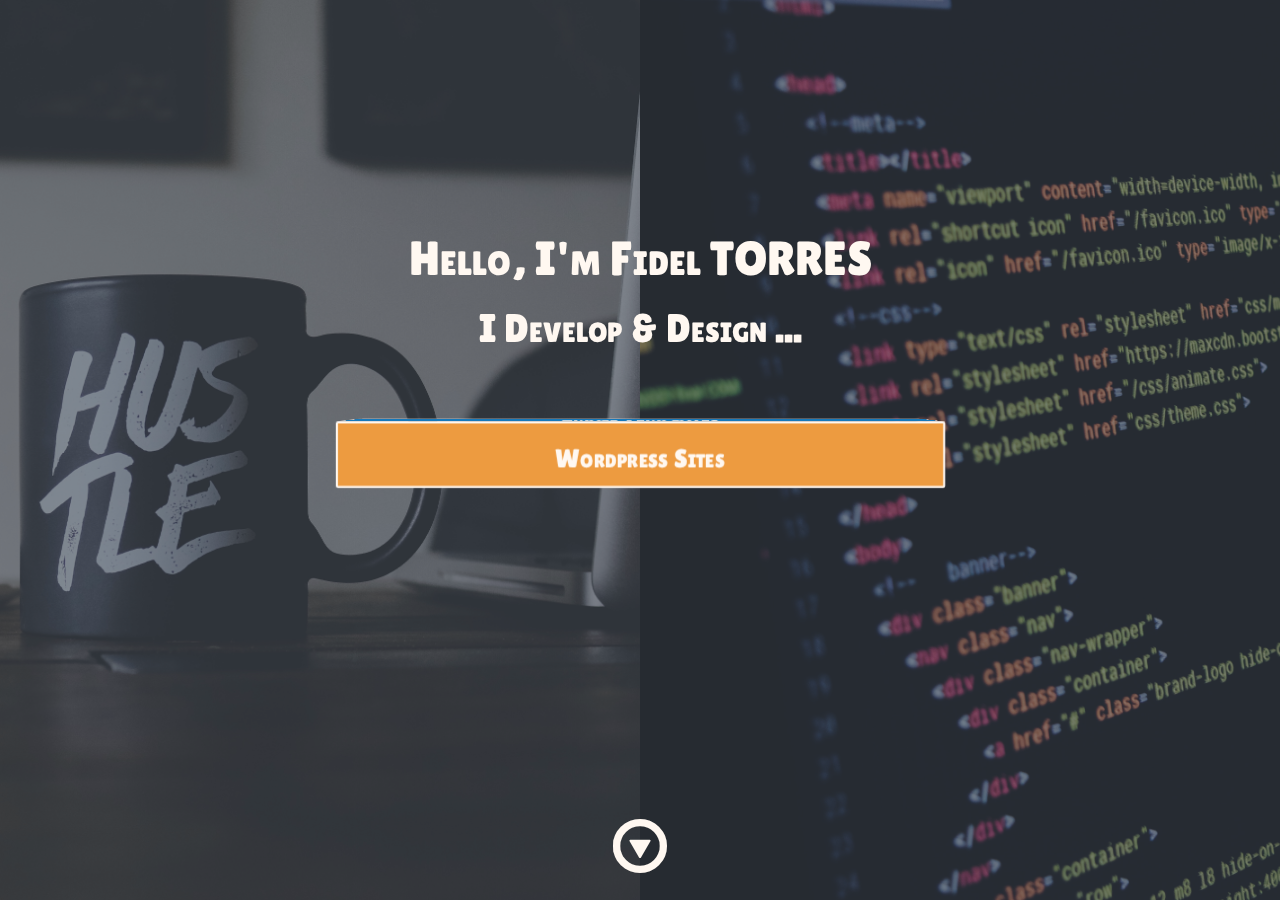
==== docs/index.html @ 9c26c042 "initial commit" ====
<!doctype html>
<html class="no-js" lang="en">
  <head>
    <meta charset="utf-8" />
    <meta http-equiv="x-ua-compatible" content="ie=edge">
    <meta name="viewport" content="width=device-width, initial-scale=1.0">
    <title>Fidel T04435</title>
    <link rel="stylesheet" href="assets/css/app.css">
  </head>
  <body>

    <section id="hero">
      <div class="row">
        <div class="columns text-center container">
          <h1>Hello, I'm Fidel TORRES</h1>
          <h2>I Develop & Design ...</h2>
          <div class="featured-services small-8 medium-6">
            <div class="featured-services__item">
              <h4>Wordpress Sites</h4>
            </div>
            <div class="featured-services__item">
              <h4>Landing/Portfolio Sites</h4>
            </div>
            <div class="featured-services__item">
              <h4>Web Applications</h4>
            </div>
            <div class="featured-services__item">
              <h4>Email Templates</h4>
            </div>
          </div>
        </div>
      </div>
      <span class="scroll-down"><a href="#me"><i class="fi-play-circle size-72"></i></a></span>
    </section>
    <section id="me">
      <div class="row">
        <div class="small-12 medium-4">
    
        </div>
        <div class="small-12 medium-8">
    
        </div>
      </div>
    </section>

    <script src="assets/js/app.js"></script>
  </body>
</html>
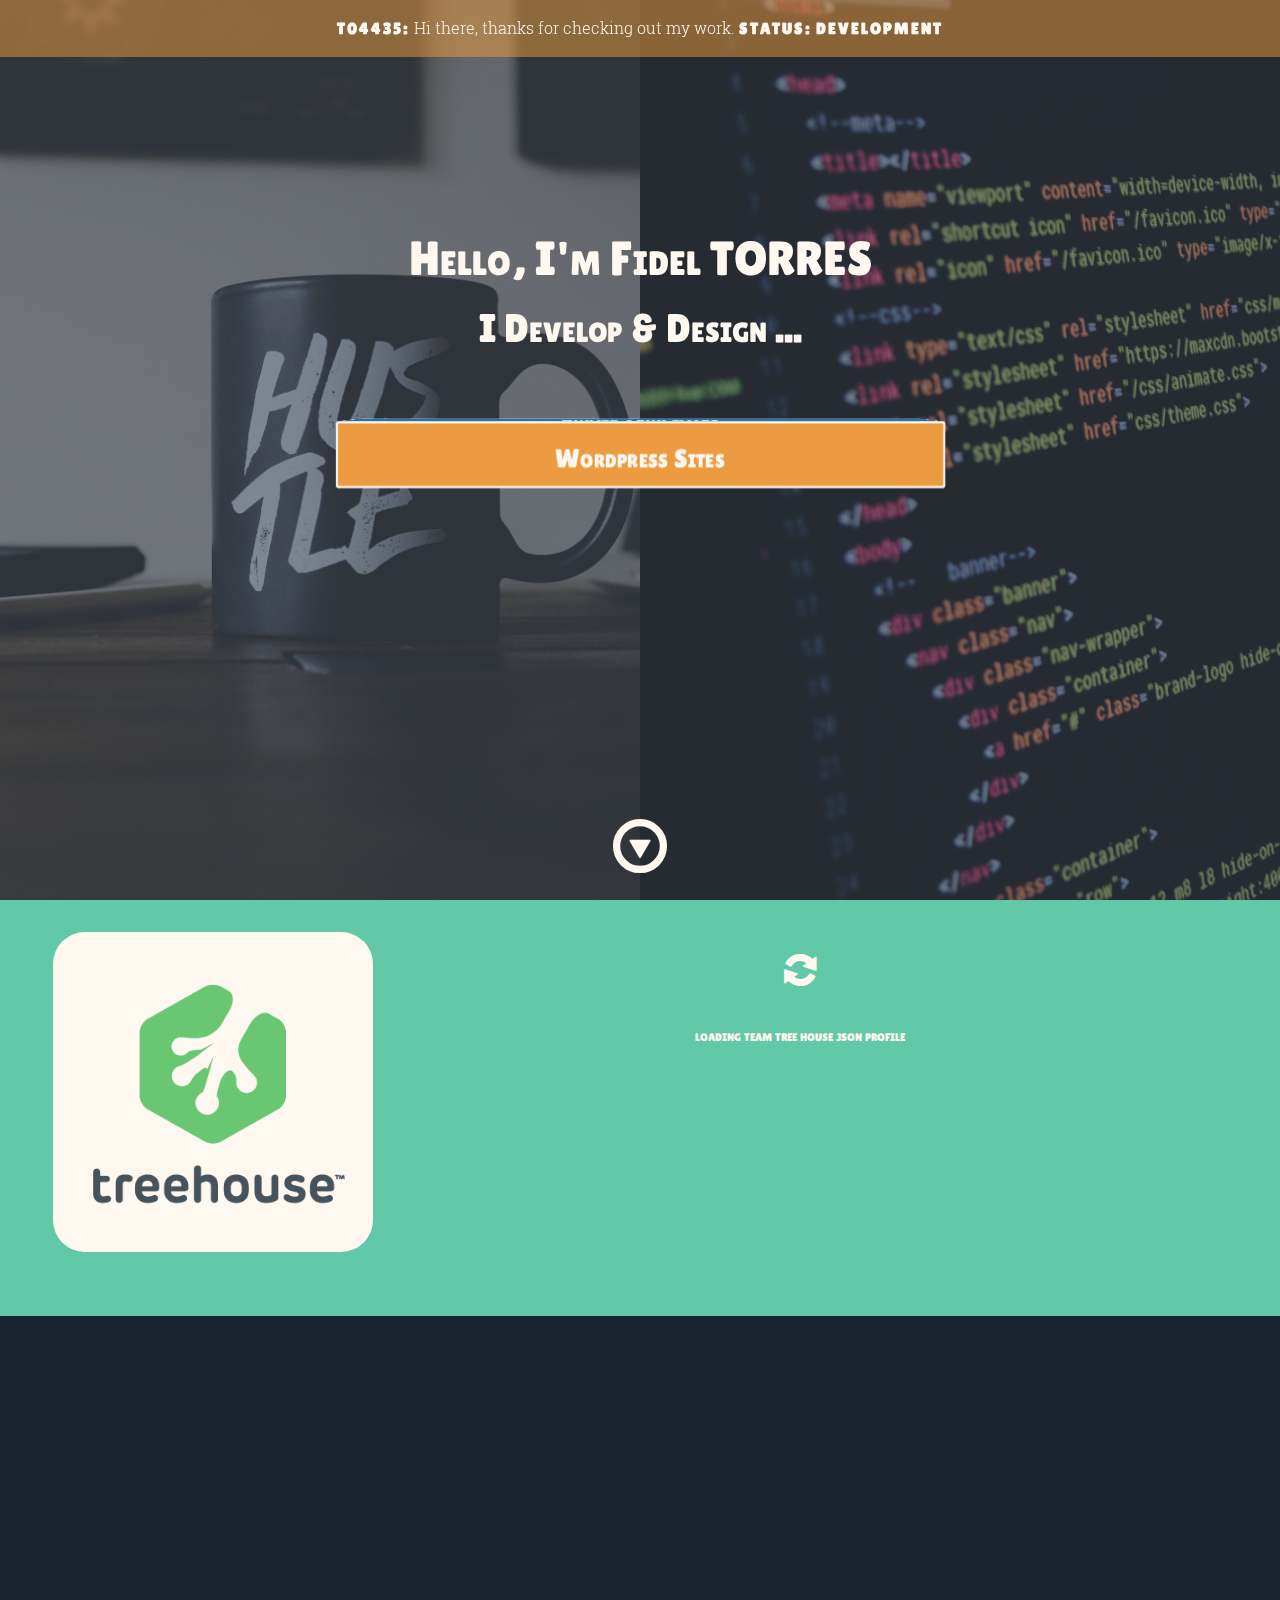
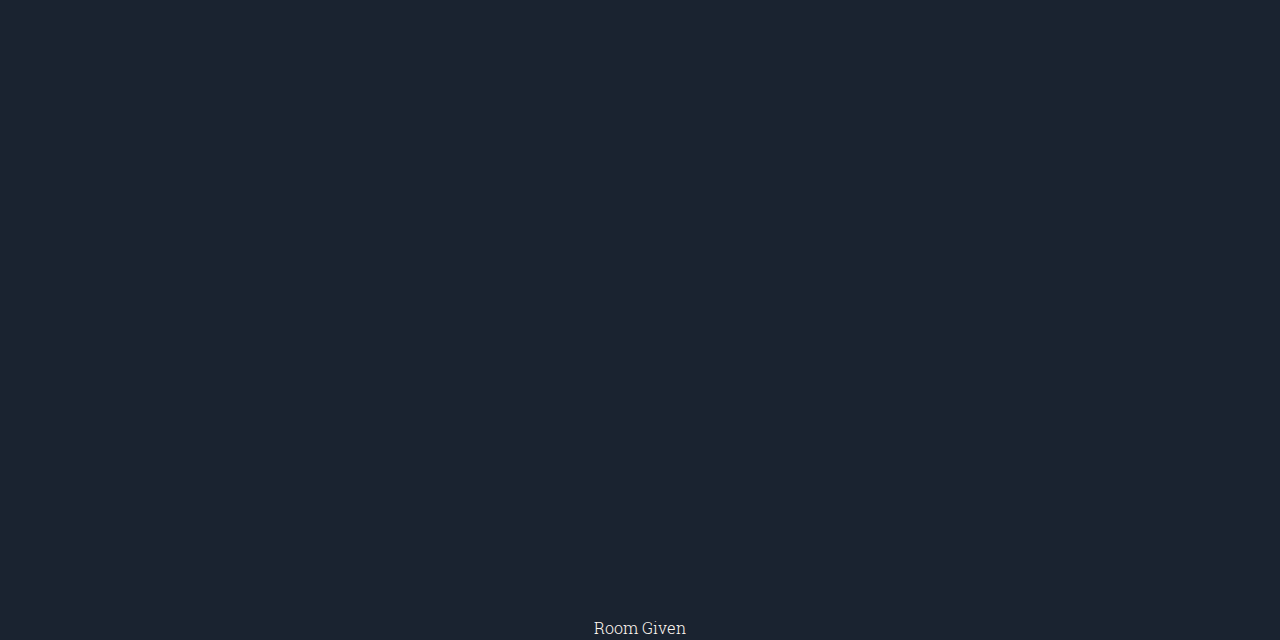
==== commit 7503d953: "Added TTH Logo + link to my profile. Fix UI for a better layout" ====
--- a/docs/index.html
+++ b/docs/index.html
@@ -1,49 +1,68 @@
 
 <!doctype html>
 <html class="no-js" lang="en">
-  <head>
-    <meta charset="utf-8" />
-    <meta http-equiv="x-ua-compatible" content="ie=edge">
-    <meta name="viewport" content="width=device-width, initial-scale=1.0">
-    <title>Fidel T04435</title>
-    <link rel="stylesheet" href="assets/css/app.css">
-  </head>
-  <body>
-
-    <section id="hero">
-      <div class="row">
-        <div class="columns text-center container">
-          <h1>Hello, I'm Fidel TORRES</h1>
-          <h2>I Develop & Design ...</h2>
-          <div class="featured-services small-8 medium-6">
-            <div class="featured-services__item">
-              <h4>Wordpress Sites</h4>
-            </div>
-            <div class="featured-services__item">
-              <h4>Landing/Portfolio Sites</h4>
-            </div>
-            <div class="featured-services__item">
-              <h4>Web Applications</h4>
-            </div>
-            <div class="featured-services__item">
-              <h4>Email Templates</h4>
-            </div>
-          </div>
+<head>
+  <meta charset="utf-8"/>
+  <meta http-equiv="x-ua-compatible" content="ie=edge">
+  <meta name="viewport" content="width=device-width, initial-scale=1.0">
+  <title>Fidel T04435</title>
+  <link rel="stylesheet" href="assets/css/app.css">
+</head>
+<body>
+<span
+    id="under-dev"><strong>T04435: </strong> Hi there, thanks for checking out my work. <strong>Status: development</strong></span>
+<section id="hero">
+  <div class="row">
+    <div class="columns text-center container">
+      <h1>Hello, I'm Fidel TORRES</h1>
+      <h2>I Develop & Design ...</h2>
+      <div class="featured-services small-8 medium-6">
+        <div class="featured-services__item">
+          <h4>Wordpress Sites</h4>
+        </div>
+        <div class="featured-services__item">
+          <h4>Landing/Portfolio Sites</h4>
+        </div>
+        <div class="featured-services__item">
+          <h4>Web Applications</h4>
+        </div>
+        <div class="featured-services__item">
+          <h4>Email Templates</h4>
         </div>
       </div>
-      <span class="scroll-down"><a href="#me"><i class="fi-play-circle size-72"></i></a></span>
-    </section>
-    <section id="me">
-      <div class="row">
-        <div class="small-12 medium-4">
-    
-        </div>
-        <div class="small-12 medium-8">
-    
-        </div>
-      </div>
-    </section>
-
-    <script src="assets/js/app.js"></script>
-  </body>
+    </div>
+  </div>
+  <a href="#education" class="scroll-down"><i class="fi-play-circle size-72"></i></a>
+</section>
+<section id="education">
+  <!--<div class="wsu"></div>-->
+  <div class="row align-center text-center expanded tth">
+    <div class="small-6 medium-3 tth__brand">
+      <a href="https://teamtreehouse.com/fideltorres">
+        <img src="./assets/img/tth_logo.png" alt="">
+      </a>
+    </div>
+    <div id="addTTHData" class="small-12 medium-8">
+      <p class="align-center spin-anim"><i class="fi-loop size-48"></i></p>
+      <h6>loading team tree house json profile</h6>
+      <!--
+       HERE WILL LOAD ALL TOPICS WITH MORE THAN 1500 POINTS IN
+       https://teamtreehouse.com/fideltorres.json | .points
+       badge HTML template
+       <div class="small-4 columns tth__badged">
+         <div class="tth__badged--image"></div>// add BG image based on topic URL /assets/img/badges/TOPIC.png
+         <div class="tth__badged--value">
+           <p>VALUE</p>// add value
+         </div>
+         <div class="tth__badged--title">
+           <h5>TOPIC</h5>// ADD TOPIC
+         </div>
+       </div>
+       -->
+    </div>
+  </div>
+</section>
+<div class="giveroom">Room Given</div>
+<script src="assets/js/app.js"></script>
+</body>
 </html>--- a/docs/assets/css/app.css
+++ b/docs/assets/css/app.css
@@ -1649,716 +1649,6 @@
   .print-break-inside {
     page-break-inside: auto; } }
 
-.button {
-  display: inline-block;
-  vertical-align: middle;
-  margin: 0 0 1rem 0;
-  padding: 0.85em 1em;
-  -webkit-appearance: none;
-  border: 1px solid transparent;
-  border-radius: 0;
-  transition: background-color 0.25s ease-out, color 0.25s ease-out;
-  font-size: 0.9rem;
-  line-height: 1;
-  text-align: center;
-  cursor: pointer;
-  background-color: #1779ba;
-  color: #FFF8F1; }
-  [data-whatinput='mouse'] .button {
-    outline: 0; }
-  .button:hover, .button:focus {
-    background-color: #14679e;
-    color: #FFF8F1; }
-  .button.tiny {
-    font-size: 0.6rem; }
-  .button.small {
-    font-size: 0.75rem; }
-  .button.large {
-    font-size: 1.25rem; }
-  .button.expanded {
-    display: block;
-    width: 100%;
-    margin-right: 0;
-    margin-left: 0; }
-  .button.primary {
-    background-color: #1779ba;
-    color: #FFF8F1; }
-    .button.primary:hover, .button.primary:focus {
-      background-color: #126195;
-      color: #FFF8F1; }
-  .button.secondary {
-    background-color: #767676;
-    color: #FFF8F1; }
-    .button.secondary:hover, .button.secondary:focus {
-      background-color: #5e5e5e;
-      color: #FFF8F1; }
-  .button.success {
-    background-color: #61c9a8;
-    color: #1A2330; }
-    .button.success:hover, .button.success:focus {
-      background-color: #3db28d;
-      color: #1A2330; }
-  .button.warning {
-    background-color: #ed9b40;
-    color: #1A2330; }
-    .button.warning:hover, .button.warning:focus {
-      background-color: #dc7e15;
-      color: #1A2330; }
-  .button.alert {
-    background-color: #ba3b46;
-    color: #FFF8F1; }
-    .button.alert:hover, .button.alert:focus {
-      background-color: #952f38;
-      color: #FFF8F1; }
-  .button.hollow {
-    border: 1px solid #1779ba;
-    color: #1779ba; }
-    .button.hollow, .button.hollow:hover, .button.hollow:focus {
-      background-color: transparent; }
-    .button.hollow:hover, .button.hollow:focus {
-      border-color: #0c3d5d;
-      color: #0c3d5d; }
-    .button.hollow.primary {
-      border: 1px solid #1779ba;
-      color: #1779ba; }
-      .button.hollow.primary:hover, .button.hollow.primary:focus {
-        border-color: #0c3d5d;
-        color: #0c3d5d; }
-    .button.hollow.secondary {
-      border: 1px solid #767676;
-      color: #767676; }
-      .button.hollow.secondary:hover, .button.hollow.secondary:focus {
-        border-color: #3b3b3b;
-        color: #3b3b3b; }
-    .button.hollow.success {
-      border: 1px solid #61c9a8;
-      color: #61c9a8; }
-      .button.hollow.success:hover, .button.hollow.success:focus {
-        border-color: #266f58;
-        color: #266f58; }
-    .button.hollow.warning {
-      border: 1px solid #ed9b40;
-      color: #ed9b40; }
-      .button.hollow.warning:hover, .button.hollow.warning:focus {
-        border-color: #8a4e0d;
-        color: #8a4e0d; }
-    .button.hollow.alert {
-      border: 1px solid #ba3b46;
-      color: #ba3b46; }
-      .button.hollow.alert:hover, .button.hollow.alert:focus {
-        border-color: #5d1e23;
-        color: #5d1e23; }
-  .button.disabled, .button[disabled] {
-    opacity: 0.25;
-    cursor: not-allowed; }
-    .button.disabled, .button.disabled:hover, .button.disabled:focus, .button[disabled], .button[disabled]:hover, .button[disabled]:focus {
-      background-color: #1779ba;
-      color: #FFF8F1; }
-    .button.disabled.primary, .button[disabled].primary {
-      opacity: 0.25;
-      cursor: not-allowed; }
-      .button.disabled.primary, .button.disabled.primary:hover, .button.disabled.primary:focus, .button[disabled].primary, .button[disabled].primary:hover, .button[disabled].primary:focus {
-        background-color: #1779ba;
-        color: #FFF8F1; }
-    .button.disabled.secondary, .button[disabled].secondary {
-      opacity: 0.25;
-      cursor: not-allowed; }
-      .button.disabled.secondary, .button.disabled.secondary:hover, .button.disabled.secondary:focus, .button[disabled].secondary, .button[disabled].secondary:hover, .button[disabled].secondary:focus {
-        background-color: #767676;
-        color: #FFF8F1; }
-    .button.disabled.success, .button[disabled].success {
-      opacity: 0.25;
-      cursor: not-allowed; }
-      .button.disabled.success, .button.disabled.success:hover, .button.disabled.success:focus, .button[disabled].success, .button[disabled].success:hover, .button[disabled].success:focus {
-        background-color: #61c9a8;
-        color: #1A2330; }
-    .button.disabled.warning, .button[disabled].warning {
-      opacity: 0.25;
-      cursor: not-allowed; }
-      .button.disabled.warning, .button.disabled.warning:hover, .button.disabled.warning:focus, .button[disabled].warning, .button[disabled].warning:hover, .button[disabled].warning:focus {
-        background-color: #ed9b40;
-        color: #1A2330; }
-    .button.disabled.alert, .button[disabled].alert {
-      opacity: 0.25;
-      cursor: not-allowed; }
-      .button.disabled.alert, .button.disabled.alert:hover, .button.disabled.alert:focus, .button[disabled].alert, .button[disabled].alert:hover, .button[disabled].alert:focus {
-        background-color: #ba3b46;
-        color: #FFF8F1; }
-  .button.dropdown::after {
-    display: block;
-    width: 0;
-    height: 0;
-    border: inset 0.4em;
-    content: '';
-    border-bottom-width: 0;
-    border-top-style: solid;
-    border-color: #FFF8F1 transparent transparent;
-    position: relative;
-    top: 0.4em;
-    display: inline-block;
-    float: right;
-    margin-left: 1em; }
-  .button.dropdown.hollow::after {
-    border-top-color: #1779ba; }
-  .button.dropdown.hollow.primary::after {
-    border-top-color: #1779ba; }
-  .button.dropdown.hollow.secondary::after {
-    border-top-color: #767676; }
-  .button.dropdown.hollow.success::after {
-    border-top-color: #61c9a8; }
-  .button.dropdown.hollow.warning::after {
-    border-top-color: #ed9b40; }
-  .button.dropdown.hollow.alert::after {
-    border-top-color: #ba3b46; }
-  .button.arrow-only::after {
-    top: -0.1em;
-    float: none;
-    margin-left: 0; }
-
-[type='text'], [type='password'], [type='date'], [type='datetime'], [type='datetime-local'], [type='month'], [type='week'], [type='email'], [type='number'], [type='search'], [type='tel'], [type='time'], [type='url'], [type='color'],
-textarea {
-  display: block;
-  box-sizing: border-box;
-  width: 100%;
-  height: 2.4375rem;
-  margin: 0 0 1rem;
-  padding: 0.5rem;
-  border: 1px solid #cacaca;
-  border-radius: 0;
-  background-color: #FFF8F1;
-  box-shadow: inset 0 1px 2px rgba(26, 35, 48, 0.1);
-  font-family: inherit;
-  font-size: 1rem;
-  font-weight: normal;
-  color: #1A2330;
-  transition: box-shadow 0.5s, border-color 0.25s ease-in-out;
-  -webkit-appearance: none;
-     -moz-appearance: none;
-          appearance: none; }
-  [type='text']:focus, [type='password']:focus, [type='date']:focus, [type='datetime']:focus, [type='datetime-local']:focus, [type='month']:focus, [type='week']:focus, [type='email']:focus, [type='number']:focus, [type='search']:focus, [type='tel']:focus, [type='time']:focus, [type='url']:focus, [type='color']:focus,
-  textarea:focus {
-    outline: none;
-    border: 1px solid #8a8a8a;
-    background-color: #FFF8F1;
-    box-shadow: 0 0 5px #cacaca;
-    transition: box-shadow 0.5s, border-color 0.25s ease-in-out; }
-
-textarea {
-  max-width: 100%; }
-  textarea[rows] {
-    height: auto; }
-
-input::-webkit-input-placeholder,
-textarea::-webkit-input-placeholder {
-  color: #cacaca; }
-
-input:-ms-input-placeholder,
-textarea:-ms-input-placeholder {
-  color: #cacaca; }
-
-input::placeholder,
-textarea::placeholder {
-  color: #cacaca; }
-
-input:disabled, input[readonly],
-textarea:disabled,
-textarea[readonly] {
-  background-color: #e6e6e6;
-  cursor: not-allowed; }
-
-[type='submit'],
-[type='button'] {
-  -webkit-appearance: none;
-     -moz-appearance: none;
-          appearance: none;
-  border-radius: 0; }
-
-input[type='search'] {
-  box-sizing: border-box; }
-
-[type='file'],
-[type='checkbox'],
-[type='radio'] {
-  margin: 0 0 1rem; }
-
-[type='checkbox'] + label,
-[type='radio'] + label {
-  display: inline-block;
-  vertical-align: baseline;
-  margin-left: 0.5rem;
-  margin-right: 1rem;
-  margin-bottom: 0; }
-  [type='checkbox'] + label[for],
-  [type='radio'] + label[for] {
-    cursor: pointer; }
-
-label > [type='checkbox'],
-label > [type='radio'] {
-  margin-right: 0.5rem; }
-
-[type='file'] {
-  width: 100%; }
-
-label {
-  display: block;
-  margin: 0;
-  font-size: 0.875rem;
-  font-weight: normal;
-  line-height: 1.8;
-  color: #1A2330; }
-  label.middle {
-    margin: 0 0 1rem;
-    padding: 0.5625rem 0; }
-
-.help-text {
-  margin-top: -0.5rem;
-  font-size: 0.8125rem;
-  font-style: italic;
-  color: #1A2330; }
-
-.input-group {
-  display: table;
-  width: 100%;
-  margin-bottom: 1rem; }
-  .input-group > :first-child {
-    border-radius: 0 0 0 0; }
-  .input-group > :last-child > * {
-    border-radius: 0 0 0 0; }
-
-.input-group-label, .input-group-field, .input-group-button, .input-group-button a,
-.input-group-button input,
-.input-group-button button,
-.input-group-button label {
-  margin: 0;
-  white-space: nowrap;
-  display: table-cell;
-  vertical-align: middle; }
-
-.input-group-label {
-  padding: 0 1rem;
-  border: 1px solid #cacaca;
-  background: #e6e6e6;
-  color: #1A2330;
-  text-align: center;
-  white-space: nowrap;
-  width: 1%;
-  height: 100%; }
-  .input-group-label:first-child {
-    border-right: 0; }
-  .input-group-label:last-child {
-    border-left: 0; }
-
-.input-group-field {
-  border-radius: 0;
-  height: 2.5rem; }
-
-.input-group-button {
-  padding-top: 0;
-  padding-bottom: 0;
-  text-align: center;
-  width: 1%;
-  height: 100%; }
-  .input-group-button a,
-  .input-group-button input,
-  .input-group-button button,
-  .input-group-button label {
-    height: 2.5rem;
-    padding-top: 0;
-    padding-bottom: 0;
-    font-size: 1rem; }
-
-.input-group .input-group-button {
-  display: table-cell; }
-
-fieldset {
-  margin: 0;
-  padding: 0;
-  border: 0; }
-
-legend {
-  max-width: 100%;
-  margin-bottom: 0.5rem; }
-
-.fieldset {
-  margin: 1.125rem 0;
-  padding: 1.25rem;
-  border: 1px solid #cacaca; }
-  .fieldset legend {
-    margin: 0;
-    margin-left: -0.1875rem;
-    padding: 0 0.1875rem;
-    background: #1A2330; }
-
-select {
-  height: 2.4375rem;
-  margin: 0 0 1rem;
-  padding: 0.5rem;
-  -webkit-appearance: none;
-     -moz-appearance: none;
-          appearance: none;
-  border: 1px solid #cacaca;
-  border-radius: 0;
-  background-color: #FFF8F1;
-  font-family: inherit;
-  font-size: 1rem;
-  line-height: normal;
-  color: #1A2330;
-  background-image: url("data:image/svg+xml;utf8,<svg xmlns='http://www.w3.org/2000/svg' version='1.1' width='32' height='24' viewBox='0 0 32 24'><polygon points='0,0 32,0 16,24' style='fill: rgb%28138, 138, 138%29'></polygon></svg>");
-  background-origin: content-box;
-  background-position: right -1rem center;
-  background-repeat: no-repeat;
-  background-size: 9px 6px;
-  padding-right: 1.5rem;
-  transition: box-shadow 0.5s, border-color 0.25s ease-in-out; }
-  @media screen and (min-width: 0\0) {
-    select {
-      background-image: url("[data-uri]"); } }
-  select:focus {
-    outline: none;
-    border: 1px solid #8a8a8a;
-    background-color: #FFF8F1;
-    box-shadow: 0 0 5px #cacaca;
-    transition: box-shadow 0.5s, border-color 0.25s ease-in-out; }
-  select:disabled {
-    background-color: #e6e6e6;
-    cursor: not-allowed; }
-  select::-ms-expand {
-    display: none; }
-  select[multiple] {
-    height: auto;
-    background-image: none; }
-
-.is-invalid-input:not(:focus) {
-  border-color: #ba3b46;
-  background-color: #f8e5e0; }
-  .is-invalid-input:not(:focus)::-webkit-input-placeholder {
-    color: #ba3b46; }
-  .is-invalid-input:not(:focus):-ms-input-placeholder {
-    color: #ba3b46; }
-  .is-invalid-input:not(:focus)::placeholder {
-    color: #ba3b46; }
-
-.is-invalid-label {
-  color: #ba3b46; }
-
-.form-error {
-  display: none;
-  margin-top: -0.5rem;
-  margin-bottom: 1rem;
-  font-size: 0.75rem;
-  font-weight: bold;
-  color: #ba3b46; }
-  .form-error.is-visible {
-    display: block; }
-
-.button-group {
-  margin-bottom: 1rem;
-  font-size: 0; }
-  .button-group::before, .button-group::after {
-    display: table;
-    content: ' '; }
-  .button-group::after {
-    clear: both; }
-  .button-group .button {
-    margin: 0;
-    margin-right: 1px;
-    margin-bottom: 1px;
-    font-size: 0.9rem; }
-    .button-group .button:last-child {
-      margin-right: 0; }
-  .button-group.tiny .button {
-    font-size: 0.6rem; }
-  .button-group.small .button {
-    font-size: 0.75rem; }
-  .button-group.large .button {
-    font-size: 1.25rem; }
-  .button-group.expanded {
-    margin-right: -1px; }
-    .button-group.expanded::before, .button-group.expanded::after {
-      display: none; }
-    .button-group.expanded .button:first-child:last-child {
-      width: 100%; }
-    .button-group.expanded .button:first-child:nth-last-child(2), .button-group.expanded .button:first-child:nth-last-child(2):first-child:nth-last-child(2) ~ .button {
-      display: inline-block;
-      width: calc(50% - 1px);
-      margin-right: 1px; }
-      .button-group.expanded .button:first-child:nth-last-child(2):last-child, .button-group.expanded .button:first-child:nth-last-child(2):first-child:nth-last-child(2) ~ .button:last-child {
-        margin-right: -6px; }
-    .button-group.expanded .button:first-child:nth-last-child(3), .button-group.expanded .button:first-child:nth-last-child(3):first-child:nth-last-child(3) ~ .button {
-      display: inline-block;
-      width: calc(33.33333% - 1px);
-      margin-right: 1px; }
-      .button-group.expanded .button:first-child:nth-last-child(3):last-child, .button-group.expanded .button:first-child:nth-last-child(3):first-child:nth-last-child(3) ~ .button:last-child {
-        margin-right: -6px; }
-    .button-group.expanded .button:first-child:nth-last-child(4), .button-group.expanded .button:first-child:nth-last-child(4):first-child:nth-last-child(4) ~ .button {
-      display: inline-block;
-      width: calc(25% - 1px);
-      margin-right: 1px; }
-      .button-group.expanded .button:first-child:nth-last-child(4):last-child, .button-group.expanded .button:first-child:nth-last-child(4):first-child:nth-last-child(4) ~ .button:last-child {
-        margin-right: -6px; }
-    .button-group.expanded .button:first-child:nth-last-child(5), .button-group.expanded .button:first-child:nth-last-child(5):first-child:nth-last-child(5) ~ .button {
-      display: inline-block;
-      width: calc(20% - 1px);
-      margin-right: 1px; }
-      .button-group.expanded .button:first-child:nth-last-child(5):last-child, .button-group.expanded .button:first-child:nth-last-child(5):first-child:nth-last-child(5) ~ .button:last-child {
-        margin-right: -6px; }
-    .button-group.expanded .button:first-child:nth-last-child(6), .button-group.expanded .button:first-child:nth-last-child(6):first-child:nth-last-child(6) ~ .button {
-      display: inline-block;
-      width: calc(16.66667% - 1px);
-      margin-right: 1px; }
-      .button-group.expanded .button:first-child:nth-last-child(6):last-child, .button-group.expanded .button:first-child:nth-last-child(6):first-child:nth-last-child(6) ~ .button:last-child {
-        margin-right: -6px; }
-  .button-group.primary .button {
-    background-color: #1779ba;
-    color: #FFF8F1; }
-    .button-group.primary .button:hover, .button-group.primary .button:focus {
-      background-color: #126195;
-      color: #FFF8F1; }
-  .button-group.secondary .button {
-    background-color: #767676;
-    color: #FFF8F1; }
-    .button-group.secondary .button:hover, .button-group.secondary .button:focus {
-      background-color: #5e5e5e;
-      color: #FFF8F1; }
-  .button-group.success .button {
-    background-color: #61c9a8;
-    color: #1A2330; }
-    .button-group.success .button:hover, .button-group.success .button:focus {
-      background-color: #3db28d;
-      color: #1A2330; }
-  .button-group.warning .button {
-    background-color: #ed9b40;
-    color: #1A2330; }
-    .button-group.warning .button:hover, .button-group.warning .button:focus {
-      background-color: #dc7e15;
-      color: #1A2330; }
-  .button-group.alert .button {
-    background-color: #ba3b46;
-    color: #FFF8F1; }
-    .button-group.alert .button:hover, .button-group.alert .button:focus {
-      background-color: #952f38;
-      color: #FFF8F1; }
-  .button-group.stacked .button, .button-group.stacked-for-small .button, .button-group.stacked-for-medium .button {
-    width: 100%; }
-    .button-group.stacked .button:last-child, .button-group.stacked-for-small .button:last-child, .button-group.stacked-for-medium .button:last-child {
-      margin-bottom: 0; }
-  @media print, screen and (min-width: 40em) {
-    .button-group.stacked-for-small .button {
-      width: auto;
-      margin-bottom: 0; } }
-  @media print, screen and (min-width: 64em) {
-    .button-group.stacked-for-medium .button {
-      width: auto;
-      margin-bottom: 0; } }
-  @media screen and (max-width: 39.9375em) {
-    .button-group.stacked-for-small.expanded {
-      display: block; }
-      .button-group.stacked-for-small.expanded .button {
-        display: block;
-        margin-right: 0; } }
-
-.card {
-  margin-bottom: 1rem;
-  border: 1px solid #e6e6e6;
-  border-radius: 0;
-  background: #FFF8F1;
-  box-shadow: none;
-  overflow: hidden;
-  color: #FFF8F1; }
-  .card > :last-child {
-    margin-bottom: 0; }
-
-.card-divider {
-  padding: 1rem;
-  background: #e6e6e6; }
-  .card-divider > :last-child {
-    margin-bottom: 0; }
-
-.card-section {
-  padding: 1rem; }
-  .card-section > :last-child {
-    margin-bottom: 0; }
-
-.close-button {
-  position: absolute;
-  color: #8a8a8a;
-  cursor: pointer; }
-  [data-whatinput='mouse'] .close-button {
-    outline: 0; }
-  .close-button:hover, .close-button:focus {
-    color: #1A2330; }
-  .close-button.small {
-    right: 0.66rem;
-    top: 0.33em;
-    font-size: 1.5em;
-    line-height: 1; }
-  .close-button, .close-button.medium {
-    right: 1rem;
-    top: 0.5rem;
-    font-size: 2em;
-    line-height: 1; }
-
-.menu {
-  margin: 0;
-  list-style-type: none; }
-  .menu > li {
-    display: table-cell;
-    vertical-align: middle; }
-    [data-whatinput='mouse'] .menu > li {
-      outline: 0; }
-  .menu > li > a {
-    display: block;
-    padding: 0.7rem 1rem;
-    line-height: 1; }
-  .menu input,
-  .menu select,
-  .menu a,
-  .menu button {
-    margin-bottom: 0; }
-  .menu > li > a img,
-  .menu > li > a i,
-  .menu > li > a svg {
-    vertical-align: middle; }
-    .menu > li > a img + span,
-    .menu > li > a i + span,
-    .menu > li > a svg + span {
-      vertical-align: middle; }
-  .menu > li > a img,
-  .menu > li > a i,
-  .menu > li > a svg {
-    margin-right: 0.25rem;
-    display: inline-block; }
-  .menu > li, .menu.horizontal > li {
-    display: table-cell; }
-  .menu.expanded {
-    display: table;
-    width: 100%;
-    table-layout: fixed; }
-    .menu.expanded > li:first-child:last-child {
-      width: 100%; }
-  .menu.vertical > li {
-    display: block; }
-  @media print, screen and (min-width: 40em) {
-    .menu.medium-horizontal > li {
-      display: table-cell; }
-    .menu.medium-expanded {
-      display: table;
-      width: 100%;
-      table-layout: fixed; }
-      .menu.medium-expanded > li:first-child:last-child {
-        width: 100%; }
-    .menu.medium-vertical > li {
-      display: block; } }
-  @media print, screen and (min-width: 64em) {
-    .menu.large-horizontal > li {
-      display: table-cell; }
-    .menu.large-expanded {
-      display: table;
-      width: 100%;
-      table-layout: fixed; }
-      .menu.large-expanded > li:first-child:last-child {
-        width: 100%; }
-    .menu.large-vertical > li {
-      display: block; } }
-  .menu.simple li {
-    display: inline-block;
-    vertical-align: top;
-    line-height: 1; }
-  .menu.simple a {
-    padding: 0; }
-  .menu.simple li {
-    margin-left: 0;
-    margin-right: 1rem; }
-  .menu.simple.align-right li {
-    margin-right: 0;
-    margin-left: 1rem; }
-  .menu.align-right::before, .menu.align-right::after {
-    display: table;
-    content: ' '; }
-  .menu.align-right::after {
-    clear: both; }
-  .menu.align-right > li {
-    float: right; }
-  .menu.icon-top > li > a {
-    text-align: center; }
-    .menu.icon-top > li > a img,
-    .menu.icon-top > li > a i,
-    .menu.icon-top > li > a svg {
-      display: block;
-      margin: 0 auto 0.25rem; }
-  .menu.icon-top.vertical a > span {
-    margin: auto; }
-  .menu.nested {
-    margin-left: 1rem; }
-  .menu .active > a {
-    background: #1779ba;
-    color: #FFF8F1; }
-  .menu.menu-bordered li {
-    border: 1px solid #e6e6e6; }
-    .menu.menu-bordered li:not(:first-child) {
-      border-top: 0; }
-  .menu.menu-hover li:hover {
-    background-color: #e6e6e6; }
-
-.menu-text {
-  padding-top: 0;
-  padding-bottom: 0;
-  padding: 0.7rem 1rem;
-  font-weight: bold;
-  line-height: 1;
-  color: inherit; }
-
-.menu-centered {
-  text-align: center; }
-  .menu-centered > .menu {
-    display: inline-block;
-    vertical-align: top; }
-
-.no-js [data-responsive-menu] ul {
-  display: none; }
-
-.menu-icon {
-  position: relative;
-  display: inline-block;
-  vertical-align: middle;
-  width: 20px;
-  height: 16px;
-  cursor: pointer; }
-  .menu-icon::after {
-    position: absolute;
-    top: 0;
-    left: 0;
-    display: block;
-    width: 100%;
-    height: 2px;
-    background: #FFF8F1;
-    box-shadow: 0 7px 0 #FFF8F1, 0 14px 0 #FFF8F1;
-    content: ''; }
-  .menu-icon:hover::after {
-    background: #cacaca;
-    box-shadow: 0 7px 0 #cacaca, 0 14px 0 #cacaca; }
-
-.menu-icon.dark {
-  position: relative;
-  display: inline-block;
-  vertical-align: middle;
-  width: 20px;
-  height: 16px;
-  cursor: pointer; }
-  .menu-icon.dark::after {
-    position: absolute;
-    top: 0;
-    left: 0;
-    display: block;
-    width: 100%;
-    height: 2px;
-    background: #1A2330;
-    box-shadow: 0 7px 0 #1A2330, 0 14px 0 #1A2330;
-    content: ''; }
-  .menu-icon.dark:hover::after {
-    background: #8a8a8a;
-    box-shadow: 0 7px 0 #8a8a8a, 0 14px 0 #8a8a8a; }
-
 .hide {
   display: none !important; }
 
@@ -2599,684 +1889,54 @@
         -ms-flex-order: 6;
             order: 6; } }
 
-.slide-in-down.mui-enter {
-  transition-duration: 500ms;
-  transition-timing-function: linear;
-  -webkit-transform: translateY(-100%);
-      -ms-transform: translateY(-100%);
-          transform: translateY(-100%);
-  transition-property: opacity, -webkit-transform;
-  transition-property: transform, opacity;
-  transition-property: transform, opacity, -webkit-transform;
-  -webkit-backface-visibility: hidden;
-          backface-visibility: hidden; }
-
-.slide-in-down.mui-enter.mui-enter-active {
-  -webkit-transform: translateY(0);
-      -ms-transform: translateY(0);
-          transform: translateY(0); }
-
-.slide-in-left.mui-enter {
-  transition-duration: 500ms;
-  transition-timing-function: linear;
-  -webkit-transform: translateX(-100%);
-      -ms-transform: translateX(-100%);
-          transform: translateX(-100%);
-  transition-property: opacity, -webkit-transform;
-  transition-property: transform, opacity;
-  transition-property: transform, opacity, -webkit-transform;
-  -webkit-backface-visibility: hidden;
-          backface-visibility: hidden; }
-
-.slide-in-left.mui-enter.mui-enter-active {
-  -webkit-transform: translateX(0);
-      -ms-transform: translateX(0);
-          transform: translateX(0); }
-
-.slide-in-up.mui-enter {
-  transition-duration: 500ms;
-  transition-timing-function: linear;
-  -webkit-transform: translateY(100%);
-      -ms-transform: translateY(100%);
-          transform: translateY(100%);
-  transition-property: opacity, -webkit-transform;
-  transition-property: transform, opacity;
-  transition-property: transform, opacity, -webkit-transform;
-  -webkit-backface-visibility: hidden;
-          backface-visibility: hidden; }
-
-.slide-in-up.mui-enter.mui-enter-active {
-  -webkit-transform: translateY(0);
-      -ms-transform: translateY(0);
-          transform: translateY(0); }
-
-.slide-in-right.mui-enter {
-  transition-duration: 500ms;
-  transition-timing-function: linear;
-  -webkit-transform: translateX(100%);
-      -ms-transform: translateX(100%);
-          transform: translateX(100%);
-  transition-property: opacity, -webkit-transform;
-  transition-property: transform, opacity;
-  transition-property: transform, opacity, -webkit-transform;
-  -webkit-backface-visibility: hidden;
-          backface-visibility: hidden; }
-
-.slide-in-right.mui-enter.mui-enter-active {
-  -webkit-transform: translateX(0);
-      -ms-transform: translateX(0);
-          transform: translateX(0); }
-
-.slide-out-down.mui-leave {
-  transition-duration: 500ms;
-  transition-timing-function: linear;
-  -webkit-transform: translateY(0);
-      -ms-transform: translateY(0);
-          transform: translateY(0);
-  transition-property: opacity, -webkit-transform;
-  transition-property: transform, opacity;
-  transition-property: transform, opacity, -webkit-transform;
-  -webkit-backface-visibility: hidden;
-          backface-visibility: hidden; }
-
-.slide-out-down.mui-leave.mui-leave-active {
-  -webkit-transform: translateY(100%);
-      -ms-transform: translateY(100%);
-          transform: translateY(100%); }
-
-.slide-out-right.mui-leave {
-  transition-duration: 500ms;
-  transition-timing-function: linear;
-  -webkit-transform: translateX(0);
-      -ms-transform: translateX(0);
-          transform: translateX(0);
-  transition-property: opacity, -webkit-transform;
-  transition-property: transform, opacity;
-  transition-property: transform, opacity, -webkit-transform;
-  -webkit-backface-visibility: hidden;
-          backface-visibility: hidden; }
-
-.slide-out-right.mui-leave.mui-leave-active {
-  -webkit-transform: translateX(100%);
-      -ms-transform: translateX(100%);
-          transform: translateX(100%); }
-
-.slide-out-up.mui-leave {
-  transition-duration: 500ms;
-  transition-timing-function: linear;
-  -webkit-transform: translateY(0);
-      -ms-transform: translateY(0);
-          transform: translateY(0);
-  transition-property: opacity, -webkit-transform;
-  transition-property: transform, opacity;
-  transition-property: transform, opacity, -webkit-transform;
-  -webkit-backface-visibility: hidden;
-          backface-visibility: hidden; }
-
-.slide-out-up.mui-leave.mui-leave-active {
-  -webkit-transform: translateY(-100%);
-      -ms-transform: translateY(-100%);
-          transform: translateY(-100%); }
-
-.slide-out-left.mui-leave {
-  transition-duration: 500ms;
-  transition-timing-function: linear;
-  -webkit-transform: translateX(0);
-      -ms-transform: translateX(0);
-          transform: translateX(0);
-  transition-property: opacity, -webkit-transform;
-  transition-property: transform, opacity;
-  transition-property: transform, opacity, -webkit-transform;
-  -webkit-backface-visibility: hidden;
-          backface-visibility: hidden; }
-
-.slide-out-left.mui-leave.mui-leave-active {
-  -webkit-transform: translateX(-100%);
-      -ms-transform: translateX(-100%);
-          transform: translateX(-100%); }
-
-.fade-in.mui-enter {
-  transition-duration: 500ms;
-  transition-timing-function: linear;
-  opacity: 0;
-  transition-property: opacity; }
-
-.fade-in.mui-enter.mui-enter-active {
-  opacity: 1; }
-
-.fade-out.mui-leave {
-  transition-duration: 500ms;
-  transition-timing-function: linear;
-  opacity: 1;
-  transition-property: opacity; }
-
-.fade-out.mui-leave.mui-leave-active {
-  opacity: 0; }
-
-.hinge-in-from-top.mui-enter {
-  transition-duration: 500ms;
-  transition-timing-function: linear;
-  -webkit-transform: perspective(2000px) rotateX(-90deg);
-          transform: perspective(2000px) rotateX(-90deg);
-  -webkit-transform-origin: top;
-      -ms-transform-origin: top;
-          transform-origin: top;
-  transition-property: opacity, -webkit-transform;
-  transition-property: transform, opacity;
-  transition-property: transform, opacity, -webkit-transform;
-  opacity: 0; }
-
-.hinge-in-from-top.mui-enter.mui-enter-active {
-  -webkit-transform: perspective(2000px) rotate(0deg);
-          transform: perspective(2000px) rotate(0deg);
-  opacity: 1; }
-
-.hinge-in-from-right.mui-enter {
-  transition-duration: 500ms;
-  transition-timing-function: linear;
-  -webkit-transform: perspective(2000px) rotateY(-90deg);
-          transform: perspective(2000px) rotateY(-90deg);
-  -webkit-transform-origin: right;
-      -ms-transform-origin: right;
-          transform-origin: right;
-  transition-property: opacity, -webkit-transform;
-  transition-property: transform, opacity;
-  transition-property: transform, opacity, -webkit-transform;
-  opacity: 0; }
-
-.hinge-in-from-right.mui-enter.mui-enter-active {
-  -webkit-transform: perspective(2000px) rotate(0deg);
-          transform: perspective(2000px) rotate(0deg);
-  opacity: 1; }
-
-.hinge-in-from-bottom.mui-enter {
-  transition-duration: 500ms;
-  transition-timing-function: linear;
-  -webkit-transform: perspective(2000px) rotateX(90deg);
-          transform: perspective(2000px) rotateX(90deg);
-  -webkit-transform-origin: bottom;
-      -ms-transform-origin: bottom;
-          transform-origin: bottom;
-  transition-property: opacity, -webkit-transform;
-  transition-property: transform, opacity;
-  transition-property: transform, opacity, -webkit-transform;
-  opacity: 0; }
-
-.hinge-in-from-bottom.mui-enter.mui-enter-active {
-  -webkit-transform: perspective(2000px) rotate(0deg);
-          transform: perspective(2000px) rotate(0deg);
-  opacity: 1; }
-
-.hinge-in-from-left.mui-enter {
-  transition-duration: 500ms;
-  transition-timing-function: linear;
-  -webkit-transform: perspective(2000px) rotateY(90deg);
-          transform: perspective(2000px) rotateY(90deg);
-  -webkit-transform-origin: left;
-      -ms-transform-origin: left;
-          transform-origin: left;
-  transition-property: opacity, -webkit-transform;
-  transition-property: transform, opacity;
-  transition-property: transform, opacity, -webkit-transform;
-  opacity: 0; }
-
-.hinge-in-from-left.mui-enter.mui-enter-active {
-  -webkit-transform: perspective(2000px) rotate(0deg);
-          transform: perspective(2000px) rotate(0deg);
-  opacity: 1; }
-
-.hinge-in-from-middle-x.mui-enter {
-  transition-duration: 500ms;
-  transition-timing-function: linear;
-  -webkit-transform: perspective(2000px) rotateX(-90deg);
-          transform: perspective(2000px) rotateX(-90deg);
-  -webkit-transform-origin: center;
-      -ms-transform-origin: center;
-          transform-origin: center;
-  transition-property: opacity, -webkit-transform;
-  transition-property: transform, opacity;
-  transition-property: transform, opacity, -webkit-transform;
-  opacity: 0; }
-
-.hinge-in-from-middle-x.mui-enter.mui-enter-active {
-  -webkit-transform: perspective(2000px) rotate(0deg);
-          transform: perspective(2000px) rotate(0deg);
-  opacity: 1; }
-
-.hinge-in-from-middle-y.mui-enter {
-  transition-duration: 500ms;
-  transition-timing-function: linear;
-  -webkit-transform: perspective(2000px) rotateY(-90deg);
-          transform: perspective(2000px) rotateY(-90deg);
-  -webkit-transform-origin: center;
-      -ms-transform-origin: center;
-          transform-origin: center;
-  transition-property: opacity, -webkit-transform;
-  transition-property: transform, opacity;
-  transition-property: transform, opacity, -webkit-transform;
-  opacity: 0; }
-
-.hinge-in-from-middle-y.mui-enter.mui-enter-active {
-  -webkit-transform: perspective(2000px) rotate(0deg);
-          transform: perspective(2000px) rotate(0deg);
-  opacity: 1; }
-
-.hinge-out-from-top.mui-leave {
-  transition-duration: 500ms;
-  transition-timing-function: linear;
-  -webkit-transform: perspective(2000px) rotate(0deg);
-          transform: perspective(2000px) rotate(0deg);
-  -webkit-transform-origin: top;
-      -ms-transform-origin: top;
-          transform-origin: top;
-  transition-property: opacity, -webkit-transform;
-  transition-property: transform, opacity;
-  transition-property: transform, opacity, -webkit-transform;
-  opacity: 1; }
-
-.hinge-out-from-top.mui-leave.mui-leave-active {
-  -webkit-transform: perspective(2000px) rotateX(-90deg);
-          transform: perspective(2000px) rotateX(-90deg);
-  opacity: 0; }
-
-.hinge-out-from-right.mui-leave {
-  transition-duration: 500ms;
-  transition-timing-function: linear;
-  -webkit-transform: perspective(2000px) rotate(0deg);
-          transform: perspective(2000px) rotate(0deg);
-  -webkit-transform-origin: right;
-      -ms-transform-origin: right;
-          transform-origin: right;
-  transition-property: opacity, -webkit-transform;
-  transition-property: transform, opacity;
-  transition-property: transform, opacity, -webkit-transform;
-  opacity: 1; }
-
-.hinge-out-from-right.mui-leave.mui-leave-active {
-  -webkit-transform: perspective(2000px) rotateY(-90deg);
-          transform: perspective(2000px) rotateY(-90deg);
-  opacity: 0; }
-
-.hinge-out-from-bottom.mui-leave {
-  transition-duration: 500ms;
-  transition-timing-function: linear;
-  -webkit-transform: perspective(2000px) rotate(0deg);
-          transform: perspective(2000px) rotate(0deg);
-  -webkit-transform-origin: bottom;
-      -ms-transform-origin: bottom;
-          transform-origin: bottom;
-  transition-property: opacity, -webkit-transform;
-  transition-property: transform, opacity;
-  transition-property: transform, opacity, -webkit-transform;
-  opacity: 1; }
-
-.hinge-out-from-bottom.mui-leave.mui-leave-active {
-  -webkit-transform: perspective(2000px) rotateX(90deg);
-          transform: perspective(2000px) rotateX(90deg);
-  opacity: 0; }
-
-.hinge-out-from-left.mui-leave {
-  transition-duration: 500ms;
-  transition-timing-function: linear;
-  -webkit-transform: perspective(2000px) rotate(0deg);
-          transform: perspective(2000px) rotate(0deg);
-  -webkit-transform-origin: left;
-      -ms-transform-origin: left;
-          transform-origin: left;
-  transition-property: opacity, -webkit-transform;
-  transition-property: transform, opacity;
-  transition-property: transform, opacity, -webkit-transform;
-  opacity: 1; }
-
-.hinge-out-from-left.mui-leave.mui-leave-active {
-  -webkit-transform: perspective(2000px) rotateY(90deg);
-          transform: perspective(2000px) rotateY(90deg);
-  opacity: 0; }
-
-.hinge-out-from-middle-x.mui-leave {
-  transition-duration: 500ms;
-  transition-timing-function: linear;
-  -webkit-transform: perspective(2000px) rotate(0deg);
-          transform: perspective(2000px) rotate(0deg);
-  -webkit-transform-origin: center;
-      -ms-transform-origin: center;
-          transform-origin: center;
-  transition-property: opacity, -webkit-transform;
-  transition-property: transform, opacity;
-  transition-property: transform, opacity, -webkit-transform;
-  opacity: 1; }
-
-.hinge-out-from-middle-x.mui-leave.mui-leave-active {
-  -webkit-transform: perspective(2000px) rotateX(-90deg);
-          transform: perspective(2000px) rotateX(-90deg);
-  opacity: 0; }
-
-.hinge-out-from-middle-y.mui-leave {
-  transition-duration: 500ms;
-  transition-timing-function: linear;
-  -webkit-transform: perspective(2000px) rotate(0deg);
-          transform: perspective(2000px) rotate(0deg);
-  -webkit-transform-origin: center;
-      -ms-transform-origin: center;
-          transform-origin: center;
-  transition-property: opacity, -webkit-transform;
-  transition-property: transform, opacity;
-  transition-property: transform, opacity, -webkit-transform;
-  opacity: 1; }
-
-.hinge-out-from-middle-y.mui-leave.mui-leave-active {
-  -webkit-transform: perspective(2000px) rotateY(-90deg);
-          transform: perspective(2000px) rotateY(-90deg);
-  opacity: 0; }
-
-.scale-in-up.mui-enter {
-  transition-duration: 500ms;
-  transition-timing-function: linear;
-  -webkit-transform: scale(0.5);
-      -ms-transform: scale(0.5);
-          transform: scale(0.5);
-  transition-property: opacity, -webkit-transform;
-  transition-property: transform, opacity;
-  transition-property: transform, opacity, -webkit-transform;
-  opacity: 0; }
-
-.scale-in-up.mui-enter.mui-enter-active {
-  -webkit-transform: scale(1);
-      -ms-transform: scale(1);
-          transform: scale(1);
-  opacity: 1; }
-
-.scale-in-down.mui-enter {
-  transition-duration: 500ms;
-  transition-timing-function: linear;
-  -webkit-transform: scale(1.5);
-      -ms-transform: scale(1.5);
-          transform: scale(1.5);
-  transition-property: opacity, -webkit-transform;
-  transition-property: transform, opacity;
-  transition-property: transform, opacity, -webkit-transform;
-  opacity: 0; }
-
-.scale-in-down.mui-enter.mui-enter-active {
-  -webkit-transform: scale(1);
-      -ms-transform: scale(1);
-          transform: scale(1);
-  opacity: 1; }
-
-.scale-out-up.mui-leave {
-  transition-duration: 500ms;
-  transition-timing-function: linear;
-  -webkit-transform: scale(1);
-      -ms-transform: scale(1);
-          transform: scale(1);
-  transition-property: opacity, -webkit-transform;
-  transition-property: transform, opacity;
-  transition-property: transform, opacity, -webkit-transform;
-  opacity: 1; }
-
-.scale-out-up.mui-leave.mui-leave-active {
-  -webkit-transform: scale(1.5);
-      -ms-transform: scale(1.5);
-          transform: scale(1.5);
-  opacity: 0; }
-
-.scale-out-down.mui-leave {
-  transition-duration: 500ms;
-  transition-timing-function: linear;
-  -webkit-transform: scale(1);
-      -ms-transform: scale(1);
-          transform: scale(1);
-  transition-property: opacity, -webkit-transform;
-  transition-property: transform, opacity;
-  transition-property: transform, opacity, -webkit-transform;
-  opacity: 1; }
-
-.scale-out-down.mui-leave.mui-leave-active {
-  -webkit-transform: scale(0.5);
-      -ms-transform: scale(0.5);
-          transform: scale(0.5);
-  opacity: 0; }
-
-.spin-in.mui-enter {
-  transition-duration: 500ms;
-  transition-timing-function: linear;
-  -webkit-transform: rotate(-0.75turn);
-      -ms-transform: rotate(-0.75turn);
-          transform: rotate(-0.75turn);
-  transition-property: opacity, -webkit-transform;
-  transition-property: transform, opacity;
-  transition-property: transform, opacity, -webkit-transform;
-  opacity: 0; }
-
-.spin-in.mui-enter.mui-enter-active {
-  -webkit-transform: rotate(0);
-      -ms-transform: rotate(0);
-          transform: rotate(0);
-  opacity: 1; }
-
-.spin-out.mui-leave {
-  transition-duration: 500ms;
-  transition-timing-function: linear;
-  -webkit-transform: rotate(0);
-      -ms-transform: rotate(0);
-          transform: rotate(0);
-  transition-property: opacity, -webkit-transform;
-  transition-property: transform, opacity;
-  transition-property: transform, opacity, -webkit-transform;
-  opacity: 1; }
-
-.spin-out.mui-leave.mui-leave-active {
-  -webkit-transform: rotate(0.75turn);
-      -ms-transform: rotate(0.75turn);
-          transform: rotate(0.75turn);
-  opacity: 0; }
-
-.spin-in-ccw.mui-enter {
-  transition-duration: 500ms;
-  transition-timing-function: linear;
-  -webkit-transform: rotate(0.75turn);
-      -ms-transform: rotate(0.75turn);
-          transform: rotate(0.75turn);
-  transition-property: opacity, -webkit-transform;
-  transition-property: transform, opacity;
-  transition-property: transform, opacity, -webkit-transform;
-  opacity: 0; }
-
-.spin-in-ccw.mui-enter.mui-enter-active {
-  -webkit-transform: rotate(0);
-      -ms-transform: rotate(0);
-          transform: rotate(0);
-  opacity: 1; }
-
-.spin-out-ccw.mui-leave {
-  transition-duration: 500ms;
-  transition-timing-function: linear;
-  -webkit-transform: rotate(0);
-      -ms-transform: rotate(0);
-          transform: rotate(0);
-  transition-property: opacity, -webkit-transform;
-  transition-property: transform, opacity;
-  transition-property: transform, opacity, -webkit-transform;
-  opacity: 1; }
-
-.spin-out-ccw.mui-leave.mui-leave-active {
-  -webkit-transform: rotate(-0.75turn);
-      -ms-transform: rotate(-0.75turn);
-          transform: rotate(-0.75turn);
-  opacity: 0; }
-
-.slow {
-  transition-duration: 750ms !important; }
-
-.fast {
-  transition-duration: 250ms !important; }
-
-.linear {
-  transition-timing-function: linear !important; }
-
-.ease {
-  transition-timing-function: ease !important; }
-
-.ease-in {
-  transition-timing-function: ease-in !important; }
-
-.ease-out {
-  transition-timing-function: ease-out !important; }
-
-.ease-in-out {
-  transition-timing-function: ease-in-out !important; }
-
-.bounce-in {
-  transition-timing-function: cubic-bezier(0.485, 0.155, 0.24, 1.245) !important; }
-
-.bounce-out {
-  transition-timing-function: cubic-bezier(0.485, 0.155, 0.515, 0.845) !important; }
-
-.bounce-in-out {
-  transition-timing-function: cubic-bezier(0.76, -0.245, 0.24, 1.245) !important; }
-
-.short-delay {
-  transition-delay: 300ms !important; }
-
-.long-delay {
-  transition-delay: 700ms !important; }
-
-.shake {
-  -webkit-animation-name: shake-7;
-          animation-name: shake-7; }
-
-@-webkit-keyframes shake-7 {
-  0%, 10%, 20%, 30%, 40%, 50%, 60%, 70%, 80%, 90% {
-    -webkit-transform: translateX(7%);
-            transform: translateX(7%); }
-  5%, 15%, 25%, 35%, 45%, 55%, 65%, 75%, 85%, 95% {
-    -webkit-transform: translateX(-7%);
-            transform: translateX(-7%); } }
-
-@keyframes shake-7 {
-  0%, 10%, 20%, 30%, 40%, 50%, 60%, 70%, 80%, 90% {
-    -webkit-transform: translateX(7%);
-            transform: translateX(7%); }
-  5%, 15%, 25%, 35%, 45%, 55%, 65%, 75%, 85%, 95% {
-    -webkit-transform: translateX(-7%);
-            transform: translateX(-7%); } }
-
-.spin-cw {
-  -webkit-animation-name: spin-cw-1turn;
-          animation-name: spin-cw-1turn; }
-
-@-webkit-keyframes spin-cw-1turn {
-  0% {
-    -webkit-transform: rotate(-1turn);
-            transform: rotate(-1turn); }
-  100% {
-    -webkit-transform: rotate(0);
-            transform: rotate(0); } }
-
-@keyframes spin-cw-1turn {
-  0% {
-    -webkit-transform: rotate(-1turn);
-            transform: rotate(-1turn); }
-  100% {
-    -webkit-transform: rotate(0);
-            transform: rotate(0); } }
-
-.spin-ccw {
-  -webkit-animation-name: spin-cw-1turn;
-          animation-name: spin-cw-1turn; }
-
-@keyframes spin-cw-1turn {
-  0% {
-    -webkit-transform: rotate(0);
-            transform: rotate(0); }
-  100% {
-    -webkit-transform: rotate(1turn);
-            transform: rotate(1turn); } }
-
-.wiggle {
-  -webkit-animation-name: wiggle-7deg;
-          animation-name: wiggle-7deg; }
-
-@-webkit-keyframes wiggle-7deg {
-  40%, 50%, 60% {
-    -webkit-transform: rotate(7deg);
-            transform: rotate(7deg); }
-  35%, 45%, 55%, 65% {
-    -webkit-transform: rotate(-7deg);
-            transform: rotate(-7deg); }
-  0%, 30%, 70%, 100% {
-    -webkit-transform: rotate(0);
-            transform: rotate(0); } }
-
-@keyframes wiggle-7deg {
-  40%, 50%, 60% {
-    -webkit-transform: rotate(7deg);
-            transform: rotate(7deg); }
-  35%, 45%, 55%, 65% {
-    -webkit-transform: rotate(-7deg);
-            transform: rotate(-7deg); }
-  0%, 30%, 70%, 100% {
-    -webkit-transform: rotate(0);
-            transform: rotate(0); } }
-
-.shake,
-.spin-cw,
-.spin-ccw,
-.wiggle {
-  -webkit-animation-duration: 500ms;
-          animation-duration: 500ms; }
-
-.infinite {
-  -webkit-animation-iteration-count: infinite;
-          animation-iteration-count: infinite; }
-
-.slow {
-  -webkit-animation-duration: 750ms !important;
-          animation-duration: 750ms !important; }
-
-.fast {
-  -webkit-animation-duration: 250ms !important;
-          animation-duration: 250ms !important; }
-
-.linear {
-  -webkit-animation-timing-function: linear !important;
-          animation-timing-function: linear !important; }
-
-.ease {
-  -webkit-animation-timing-function: ease !important;
-          animation-timing-function: ease !important; }
-
-.ease-in {
-  -webkit-animation-timing-function: ease-in !important;
-          animation-timing-function: ease-in !important; }
-
-.ease-out {
-  -webkit-animation-timing-function: ease-out !important;
-          animation-timing-function: ease-out !important; }
-
-.ease-in-out {
-  -webkit-animation-timing-function: ease-in-out !important;
-          animation-timing-function: ease-in-out !important; }
-
-.bounce-in {
-  -webkit-animation-timing-function: cubic-bezier(0.485, 0.155, 0.24, 1.245) !important;
-          animation-timing-function: cubic-bezier(0.485, 0.155, 0.24, 1.245) !important; }
-
-.bounce-out {
-  -webkit-animation-timing-function: cubic-bezier(0.485, 0.155, 0.515, 0.845) !important;
-          animation-timing-function: cubic-bezier(0.485, 0.155, 0.515, 0.845) !important; }
-
-.bounce-in-out {
-  -webkit-animation-timing-function: cubic-bezier(0.76, -0.245, 0.24, 1.245) !important;
-          animation-timing-function: cubic-bezier(0.76, -0.245, 0.24, 1.245) !important; }
-
-.short-delay {
-  -webkit-animation-delay: 300ms !important;
-          animation-delay: 300ms !important; }
-
-.long-delay {
-  -webkit-animation-delay: 700ms !important;
-          animation-delay: 700ms !important; }
+#under-dev {
+  position: fixed;
+  top: 0;
+  width: 100%;
+  z-index: 1000;
+  background-color: rgba(237, 155, 64, 0.5);
+  text-align: center;
+  padding: 1em; }
+  #under-dev strong {
+    font-family: "Lilita One", cursive;
+    letter-spacing: 2px;
+    text-transform: uppercase; }
+
+.giveroom {
+  padding-top: 100vh;
+  text-align: center; }
+
+@-webkit-keyframes rotate-front {
+  from {
+    -webkit-transform: rotateX(0);
+            transform: rotateX(0); }
+  to {
+    -webkit-transform: rotateX(-360deg);
+            transform: rotateX(-360deg); } }
+
+@keyframes rotate-front {
+  from {
+    -webkit-transform: rotateX(0);
+            transform: rotateX(0); }
+  to {
+    -webkit-transform: rotateX(-360deg);
+            transform: rotateX(-360deg); } }
+
+@-webkit-keyframes spin-rigth {
+  from {
+    -webkit-transform: rotate(0deg);
+            transform: rotate(0deg); }
+  to {
+    -webkit-transform: rotate(360deg);
+            transform: rotate(360deg); } }
+
+@keyframes spin-rigth {
+  from {
+    -webkit-transform: rotate(0deg);
+            transform: rotate(0deg); }
+  to {
+    -webkit-transform: rotate(360deg);
+            transform: rotate(360deg); } }
 
 /* 
  * Foundation Icons v 3.0
@@ -4464,10 +3124,9 @@
 
 #hero {
   position: relative;
-  background-color: rgba(26, 35, 48, 0.5);
   height: 100vh;
   padding-top: 25vh;
-  background: url("../img/hustle.jpg") center bottom no-repeat;
+  background: rgba(26, 35, 48, 0.5) url("../img/hustle.jpg") no-repeat center bottom;
   background-size: cover; }
   #hero .container {
     z-index: 1000;
@@ -4513,37 +3172,17 @@
         background-color: #1779ba; }
 
 .scroll-down {
-  position: fixed;
+  position: absolute;
   bottom: 0;
   left: calc(50vw - 55px / 2);
-  -webkit-transform: rotateZ(90deg);
+  -webkit-transform: rotate(90deg);
       -ms-transform: rotate(90deg);
-          transform: rotateZ(90deg); }
-  .scroll-down i:before {
+          transform: rotate(90deg); }
+  .scroll-down i {
     color: #FFF8F1; }
-
-@-webkit-keyframes rotate-front {
-  from {
-    -webkit-transform: rotateX(0);
-            transform: rotateX(0); }
-  to {
-    -webkit-transform: rotateX(-360deg);
-            transform: rotateX(-360deg); } }
-
-@keyframes rotate-front {
-  from {
-    -webkit-transform: rotateX(0);
-            transform: rotateX(0); }
-  to {
-    -webkit-transform: rotateX(-360deg);
-            transform: rotateX(-360deg); } }
 
 @media print, screen and (min-width: 40em) {
   #hero {
-    position: relative;
-    background-color: rgba(26, 35, 48, 0.5);
-    height: 100vh;
-    padding-top: 25vh;
     background-image: none; }
     #hero::before, #hero::after {
       position: absolute;
@@ -4553,12 +3192,32 @@
       width: 100%;
       height: 100%; }
     #hero::before {
-      background: url("../img/hustle.jpg") no-repeat;
-      background-size: cover;
-      background-position: -50vw; }
+      background: url("../img/hustle.jpg") no-repeat -35vw;
+      background-size: cover; }
     #hero::after {
-      background: url("../img/code.jpg") no-repeat;
-      background-size: cover;
-      background-position: 50vw; } }
-
-/*# sourceMappingURL=[data-uri]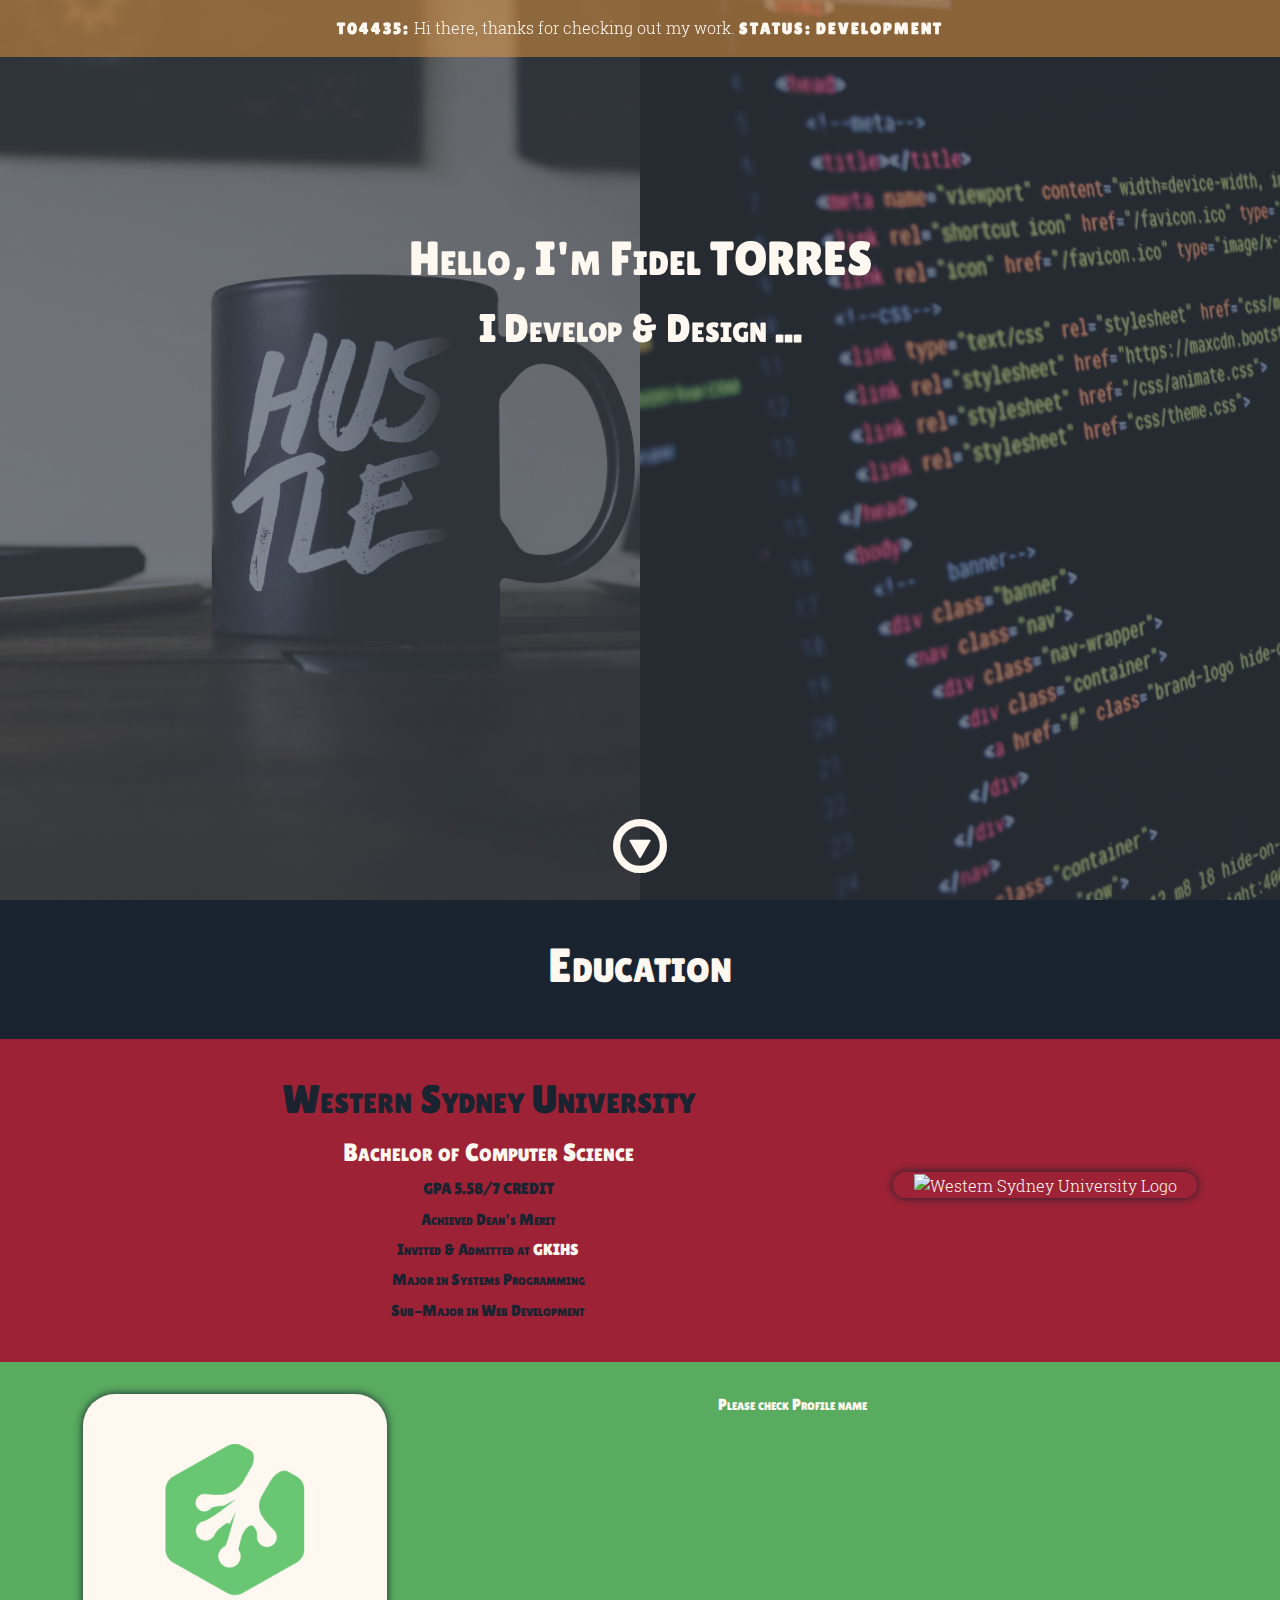
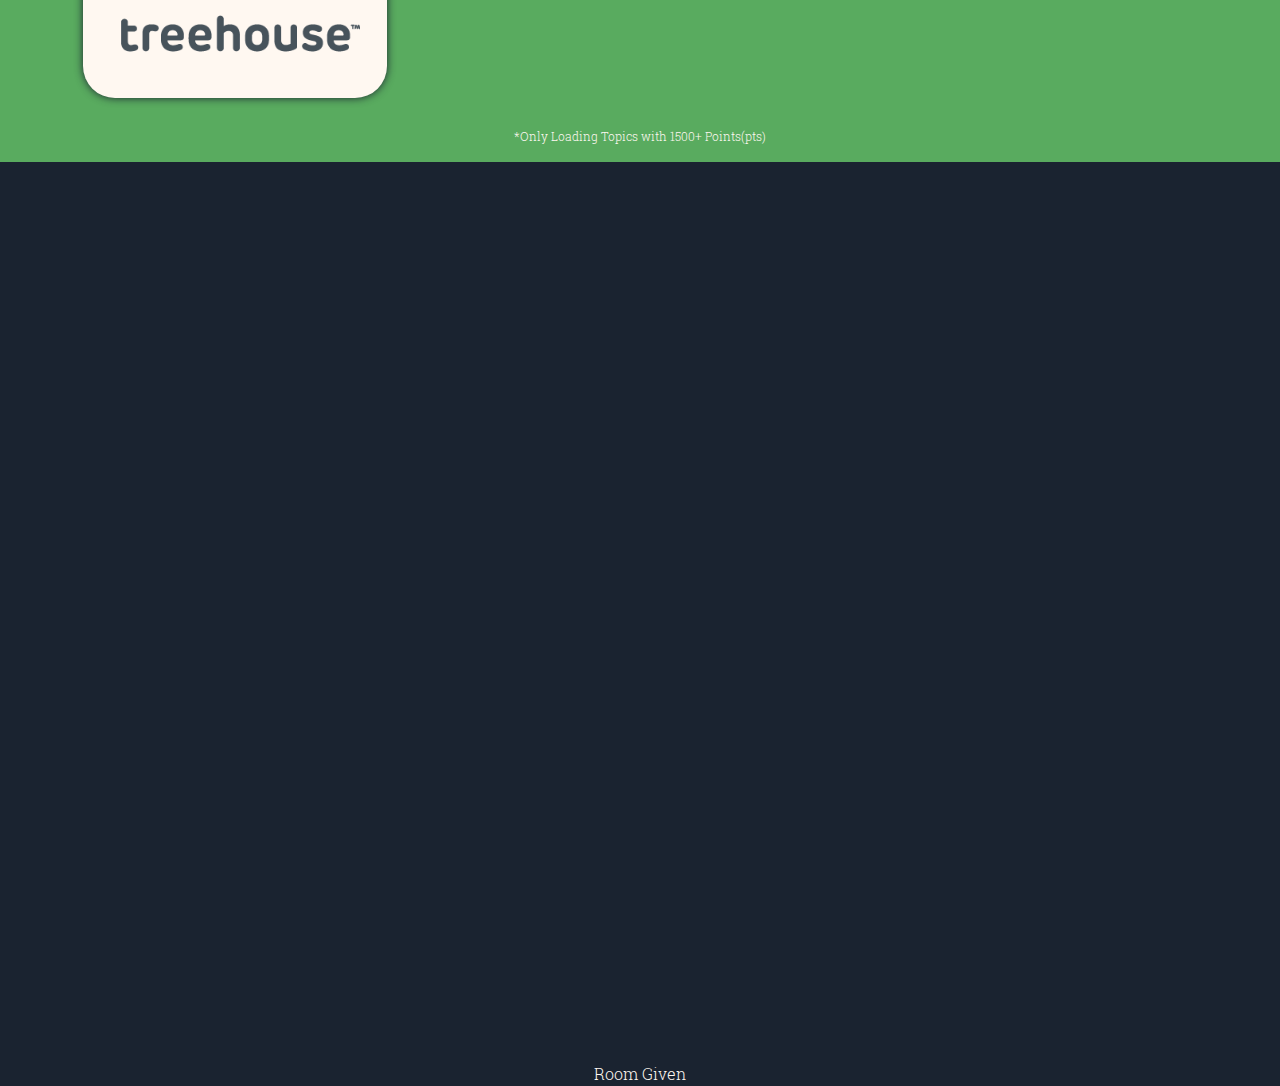
==== commit c5f26529: "Added WSU education section, small note for TTH and small fixes." ====
--- a/docs/index.html
+++ b/docs/index.html
@@ -7,6 +7,7 @@
   <meta name="viewport" content="width=device-width, initial-scale=1.0">
   <title>Fidel T04435</title>
   <link rel="stylesheet" href="assets/css/app.css">
+  <script type='text/javascript' src='https://api.stackexchange.com/js/2.0/all.js'></script>
 </head>
 <body>
 <span
@@ -35,11 +36,37 @@
   <a href="#education" class="scroll-down"><i class="fi-play-circle size-72"></i></a>
 </section>
 <section id="education">
-  <!--<div class="wsu"></div>-->
+  <div class="row text-center">
+    <div class="small-12 title">
+      <h1>Education</h1>
+    </div>
+  </div>
+  <div class="row wsu expanded text-center align-center-middle">
+    <div class="small-4 medium-3 medium-order-1 wsu__brand">
+      <a href="https://www.westernsydney.edu.au/">
+        <img src="./assets/img/wsu_logo.jpg" alt="Western Sydney University Logo">
+      </a>
+    </div>
+    <div class="small-12 medium-8 wsu__course">
+      <h2>
+        Western Sydney University
+      </h2>
+      <h4>
+        <a href="http://handbook.westernsydney.edu.au/hbook/course.aspx?course=3506.7" target="_blank">Bachelor of
+          Computer Science</a>
+      </h4>
+      <h6>GPA 5.58/7 CREDIT</h6>
+      <h6>Achieved Dean's Merit</h6>
+      <h6>Invited &amp; Admitted at <a href="https://www.goldenkey.org/" target="_blank">GKIHS</a></h6>
+      <h6>Major in Systems Programming</h6>
+      <h6>Sub-Major in Web Development</h6>
+    </div>
+  </div>
   <div class="row align-center text-center expanded tth">
-    <div class="small-6 medium-3 tth__brand">
+    <p class="footer-note">*Only Loading Topics with 1500+ Points(pts)</p>
+    <div class="small-4 medium-3 tth__brand">
       <a href="https://teamtreehouse.com/fideltorres">
-        <img src="./assets/img/tth_logo.png" alt="">
+        <img src="./assets/img/tth_logo.png" alt="Team Tree House Logo">
       </a>
     </div>
     <div id="addTTHData" class="small-12 medium-8">
--- a/docs/assets/css/app.css
+++ b/docs/assets/css/app.css
@@ -1734,6 +1734,24 @@
     .show-for-portrait {
       display: block !important; } }
 
+.float-left {
+  float: left !important; }
+
+.float-right {
+  float: right !important; }
+
+.float-center {
+  display: block;
+  margin-right: auto;
+  margin-left: auto; }
+
+.clearfix::before, .clearfix::after {
+  display: table;
+  content: ' '; }
+
+.clearfix::after {
+  clear: both; }
+
 .align-right {
   -webkit-justify-content: flex-end;
       -ms-flex-pack: end;
@@ -1906,6 +1924,14 @@
   padding-top: 100vh;
   text-align: center; }
 
+.footer-note {
+  position: absolute;
+  bottom: 0;
+  font-size: 0.75em; }
+
+section .title {
+  padding: 2em; }
+
 @-webkit-keyframes rotate-front {
   from {
     -webkit-transform: rotateX(0);
@@ -1937,6 +1963,28 @@
   to {
     -webkit-transform: rotate(360deg);
             transform: rotate(360deg); } }
+
+@media screen and (max-width: 600px) and (orientation: landscape) {
+  * {
+    display: none !important; }
+  html,
+  body {
+    display: block !important;
+    height: 100vh;
+    width: 100vw;
+    overflow: hidden;
+    position: relative;
+    background: #ba3b46 none; }
+  body:before {
+    position: absolute;
+    content: 'Please rotate device for better UX';
+    font-family: "Lilita One", cursive;
+    font-size: 1.25rem;
+    top: 45vh;
+    left: 20%;
+    border: 2px solid;
+    padding: 0.5rem 1.25rem;
+    border-radius: 1em; } }
 
 /* 
  * Foundation Icons v 3.0
@@ -3141,6 +3189,9 @@
     -webkit-animation: rotate-front 5000ms linear infinite;
             animation: rotate-front 5000ms linear infinite;
     transition: all 1500ms; }
+    @media screen and (orientation: landscape) {
+      #hero .featured-services {
+        display: none; } }
     #hero .featured-services:hover {
       -webkit-animation: none;
               animation: none; }
@@ -3203,21 +3254,48 @@
   -webkit-animation: spin-rigth 2500ms linear infinite;
           animation: spin-rigth 2500ms linear infinite; }
 
+#education [class$="__brand"] {
+  box-shadow: 0px 0px 8px #1A2330;
+  border-radius: 2em;
+  margin-bottom: 2em;
+  overflow: hidden; }
+
 .tth {
-  background-color: #61c9a8;
-  padding: 2rem 0; }
+  position: relative;
+  background-color: #59AB5F;
+  padding: 2em; }
   .tth__brand {
-    background-color: #FFF8F1;
-    border-radius: 2em;
-    margin-bottom: 2em; }
+    background-color: #FFF8F1; }
   .tth__badged {
     margin-bottom: 1rem; }
+    .tth__badged:hover > .tth__badged--image {
+      -webkit-transform: scale(1.75, 1.75) rotateY(720deg);
+              transform: scale(1.75, 1.75) rotateY(720deg);
+      -webkit-perspective: 800px;
+              perspective: 800px;
+      -webkit-perspective-origin: top;
+              perspective-origin: top; }
+      @media print, screen and (min-width: 40em) {
+        .tth__badged:hover > .tth__badged--image {
+          -webkit-transform: scale(1.75, 1.75) translateX(-25px) rotateY(720deg);
+                  transform: scale(1.75, 1.75) translateX(-25px) rotateY(720deg); } }
     .tth__badged--image {
-      width: 100%;
-      height: 100px;
-      background: url("../img/badges/sample-badge.png") no-repeat center;
-      background-size: contain; }
+      margin: 0 auto;
+      transition: all 500ms linear; }
+      .tth__badged--image img {
+        width: 75%;
+        height: auto; }
+        @media print, screen and (min-width: 40em) {
+          .tth__badged--image img {
+            width: 35%; } }
     .tth__badged--title {
       text-transform: lowercase; }
 
-/*# sourceMappingURL=[data-uri]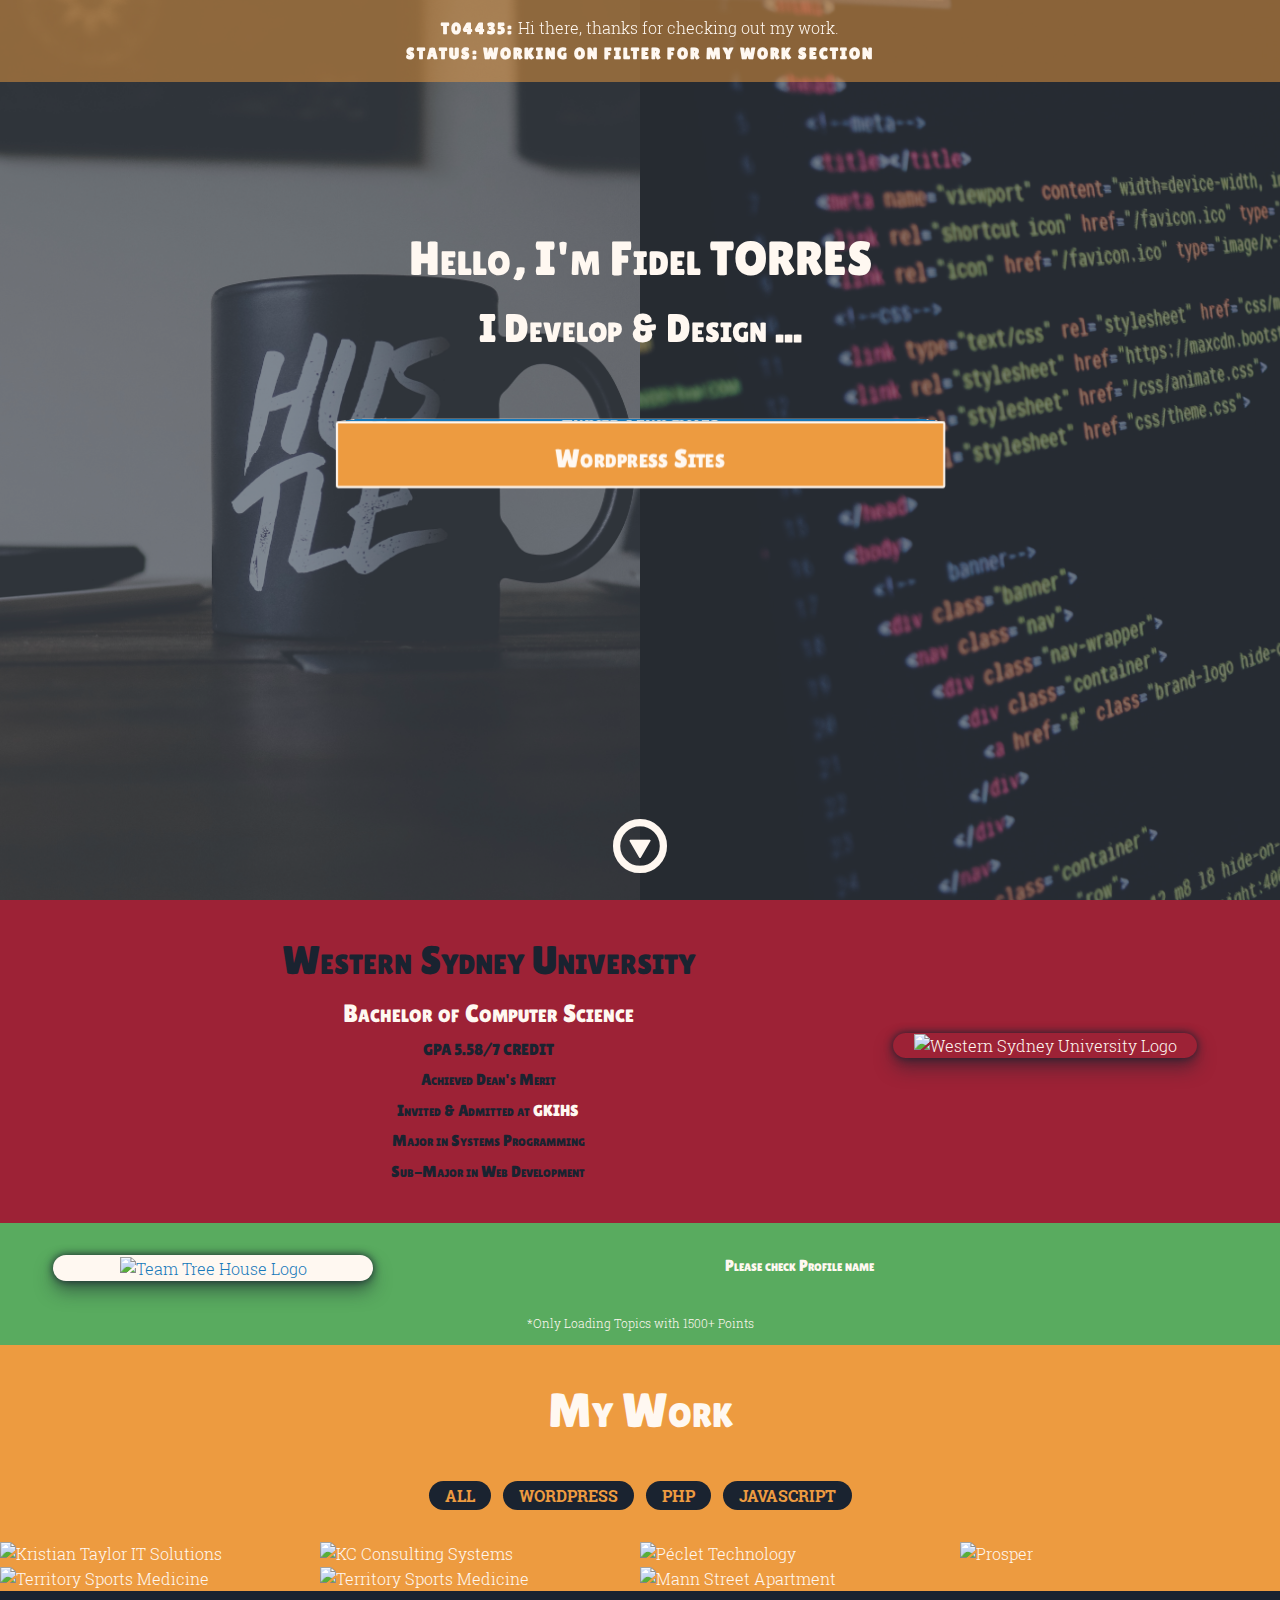
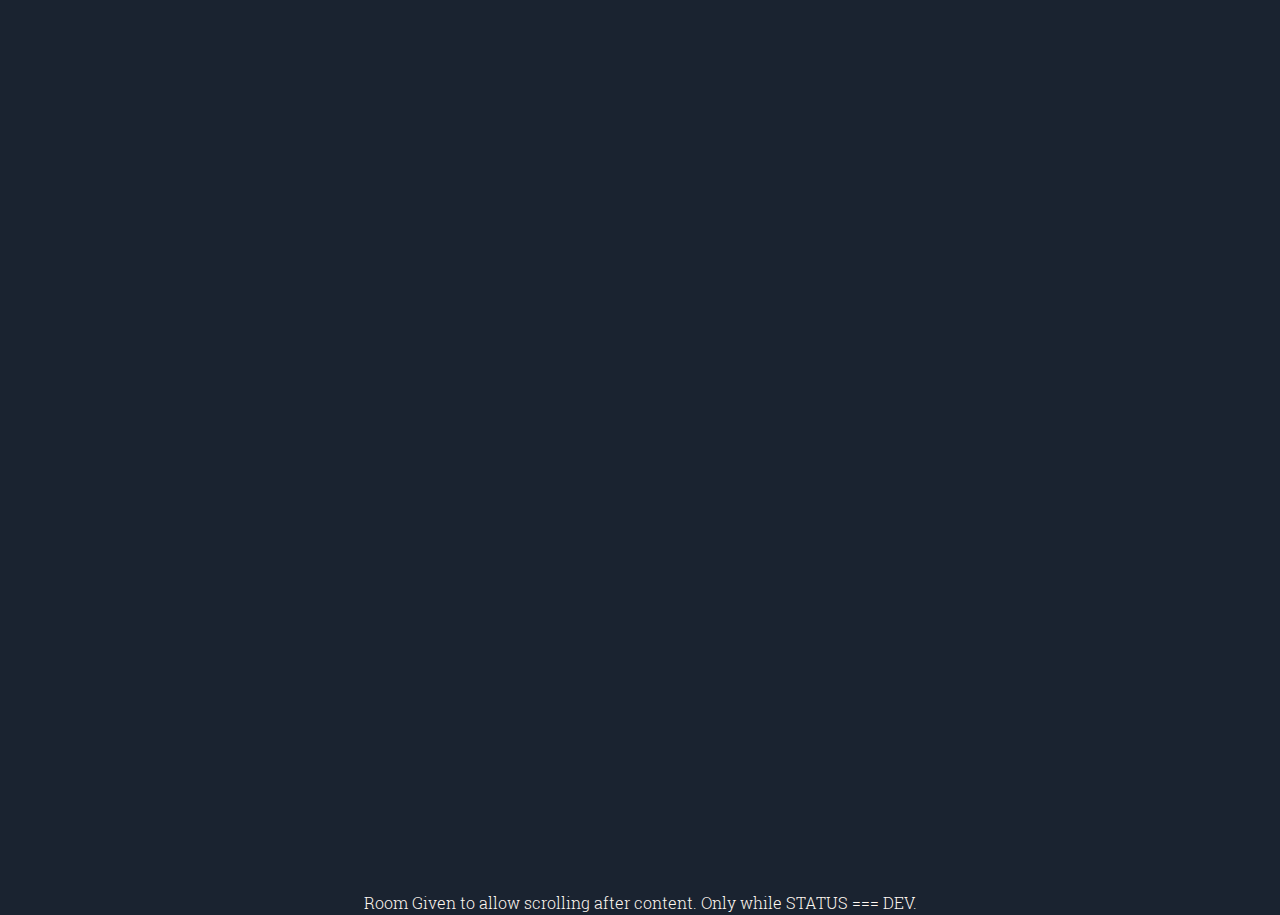
==== commit 1a035eb0: "Added items for My Work Section" ====
--- a/docs/index.html
+++ b/docs/index.html
@@ -11,7 +11,7 @@
 </head>
 <body>
 <span
-    id="under-dev"><strong>T04435: </strong> Hi there, thanks for checking out my work. <strong>Status: development</strong></span>
+    id="under-dev"><strong>T04435: </strong> Hi there, thanks for checking out my work. <br><strong>Status: working on filter for My Work section</strong></span>
 <section id="hero">
   <div class="row">
     <div class="columns text-center container">
@@ -36,15 +36,10 @@
   <a href="#education" class="scroll-down"><i class="fi-play-circle size-72"></i></a>
 </section>
 <section id="education">
-  <div class="row text-center">
-    <div class="small-12 title">
-      <h1>Education</h1>
-    </div>
-  </div>
   <div class="row wsu expanded text-center align-center-middle">
     <div class="small-4 medium-3 medium-order-1 wsu__brand">
       <a href="https://www.westernsydney.edu.au/">
-        <img src="./assets/img/wsu_logo.jpg" alt="Western Sydney University Logo">
+        <img src="../assets/img/wsu_logo.jpg" alt="Western Sydney University Logo">
       </a>
     </div>
     <div class="small-12 medium-8 wsu__course">
@@ -63,10 +58,10 @@
     </div>
   </div>
   <div class="row align-center text-center expanded tth">
-    <p class="footer-note">*Only Loading Topics with 1500+ Points(pts)</p>
+    <p class="footer-note">*Only Loading Topics with 1500+ Points</p>
     <div class="small-4 medium-3 tth__brand">
       <a href="https://teamtreehouse.com/fideltorres">
-        <img src="./assets/img/tth_logo.png" alt="Team Tree House Logo">
+        <img src="../assets/img/tth_logo.png" alt="Team Tree House Logo">
       </a>
     </div>
     <div id="addTTHData" class="small-12 medium-8">
@@ -89,7 +84,57 @@
     </div>
   </div>
 </section>
-<div class="giveroom">Room Given</div>
+<section id="portfolio">
+  <div class="row text-center">
+    <div class="small-12 title">
+      <h1>My Work</h1>
+    </div>
+  </div>
+  <div class="row expanded work">
+    <div class="small-12 medium-expanded text-center work__tags" id="tags">
+      <span>all</span>
+      <span>wordpress</span>
+      <span>php</span>
+      <span>javascript</span>
+    </div>
+    <div class="small-12-medium-4 large-3 work__item" data-tag="wordpress html css">
+      <h3 class="work__item--title">Kristian Taylor IT Solutions</h3>
+      <img src="../assets/img/work/kristian-taylor.png" alt="Kristian Taylor IT Solutions" class="work__item--img">
+      <a href="http://www.kristiantaylor.com/" target="_blank" class="work__item--link">live site</a>
+    </div>
+    <div class="small-12-medium-4 large-3 work__item" data-tag="wordpress html css">
+        <h3 class="work__item--title">KC Consulting Systems</h3>
+        <img src="../assets/img/work/KCCS.png" alt="KC Consulting Systems" class="work__item--img">
+        <a href="http://kcconsultingbrisbane.com.au/" target="_blank" class="work__item--link">live site</a>
+    </div>
+    <div class="small-12-medium-4 large-3 work__item" data-tag="wordpress html css">
+        <h3 class="work__item--title">Péclet Technology</h3>
+        <img src="../assets/img/work/peclet.png" alt="Péclet Technology" class="work__item--img">
+        <a href="http://www.peclet.com.au/" target="_blank" class="work__item--link">live site</a>
+    </div>
+    <div class="small-12-medium-4 large-3 work__item" data-tag="wordpress html css">
+        <h3 class="work__item--title">Prosper</h3>
+        <img src="../assets/img/work/prosper.png" alt="Prosper" class="work__item--img">
+        <a href="http://www.prosperaustralia.org/" target="_blank" class="work__item--link">live site</a>
+    </div>
+    <div class="small-12-medium-4 large-3 work__item" data-tag="wordpress html css">
+        <h3 class="work__item--title">Territory Sports Medicine</h3>
+        <img src="../assets/img/work/sports-med.png" alt="Territory Sports Medicine" class="work__item--img">
+        <a href="http://www.territorysportsmed.com.au/" target="_blank" class="work__item--link">live site</a>
+    </div>
+    <div class="small-12-medium-4 large-3 work__item" data-tag="php foundation_zurb javascript css">
+        <h3 class="work__item--title">siteXcell</h3>
+        <img src="../assets/img/work/siteXcell.png" alt="Territory Sports Medicine" class="work__item--img">
+        <a href="http://www.sitexcell.com.au/" target="_blank" class="work__item--link">live site</a>
+    </div>
+    <div class="small-12-medium-4 large-3 work__item" data-tag="html css bootstrap">
+        <h3 class="work__item--title">Mann Street Apartment</h3>
+        <img src="../assets/img/work/armidaleRent.png" alt="Mann Street Apartment" class="work__item--img">
+        <a href="http://mannstreetapartments.net.au/" target="_blank" class="work__item--link">live site</a>
+    </div>
+  </div>
+</section>
+<div class="giveroom">Room Given to allow scrolling after content. Only while STATUS === DEV.</div>
 <script src="assets/js/app.js"></script>
 </body>
 </html>--- a/docs/assets/css/app.css
+++ b/docs/assets/css/app.css
@@ -1907,6 +1907,9 @@
         -ms-flex-order: 6;
             order: 6; } }
 
+* {
+  transition: all 300ms linear; }
+
 #under-dev {
   position: fixed;
   top: 0;
@@ -1926,7 +1929,10 @@
 
 .footer-note {
   position: absolute;
-  bottom: 0;
+  bottom: 1em;
+  left: 0;
+  right: 0;
+  margin: auto;
   font-size: 0.75em; }
 
 section .title {
@@ -1964,7 +1970,7 @@
     -webkit-transform: rotate(360deg);
             transform: rotate(360deg); } }
 
-@media screen and (max-width: 600px) and (orientation: landscape) {
+@media screen and (max-width: 63.9375em) and (orientation: landscape) {
   * {
     display: none !important; }
   html,
@@ -3189,12 +3195,6 @@
     -webkit-animation: rotate-front 5000ms linear infinite;
             animation: rotate-front 5000ms linear infinite;
     transition: all 1500ms; }
-    @media screen and (orientation: landscape) {
-      #hero .featured-services {
-        display: none; } }
-    #hero .featured-services:hover {
-      -webkit-animation: none;
-              animation: none; }
     #hero .featured-services__item {
       position: absolute;
       height: 100%;
@@ -3255,15 +3255,15 @@
           animation: spin-rigth 2500ms linear infinite; }
 
 #education [class$="__brand"] {
-  box-shadow: 0px 0px 8px #1A2330;
-  border-radius: 2em;
+  box-shadow: 0px 0px 8px #1A2330, 0px 10px 18px rgba(26, 35, 48, 0.5);
+  border-radius: 1em;
   margin-bottom: 2em;
   overflow: hidden; }
 
 .tth {
   position: relative;
   background-color: #59AB5F;
-  padding: 2em; }
+  padding: 2em 0; }
   .tth__brand {
     background-color: #FFF8F1; }
   .tth__badged {
@@ -3298,4 +3298,65 @@
   .wsu a {
     color: #FFF8F1; }
 
-/*# sourceMappingURL=[data-uri]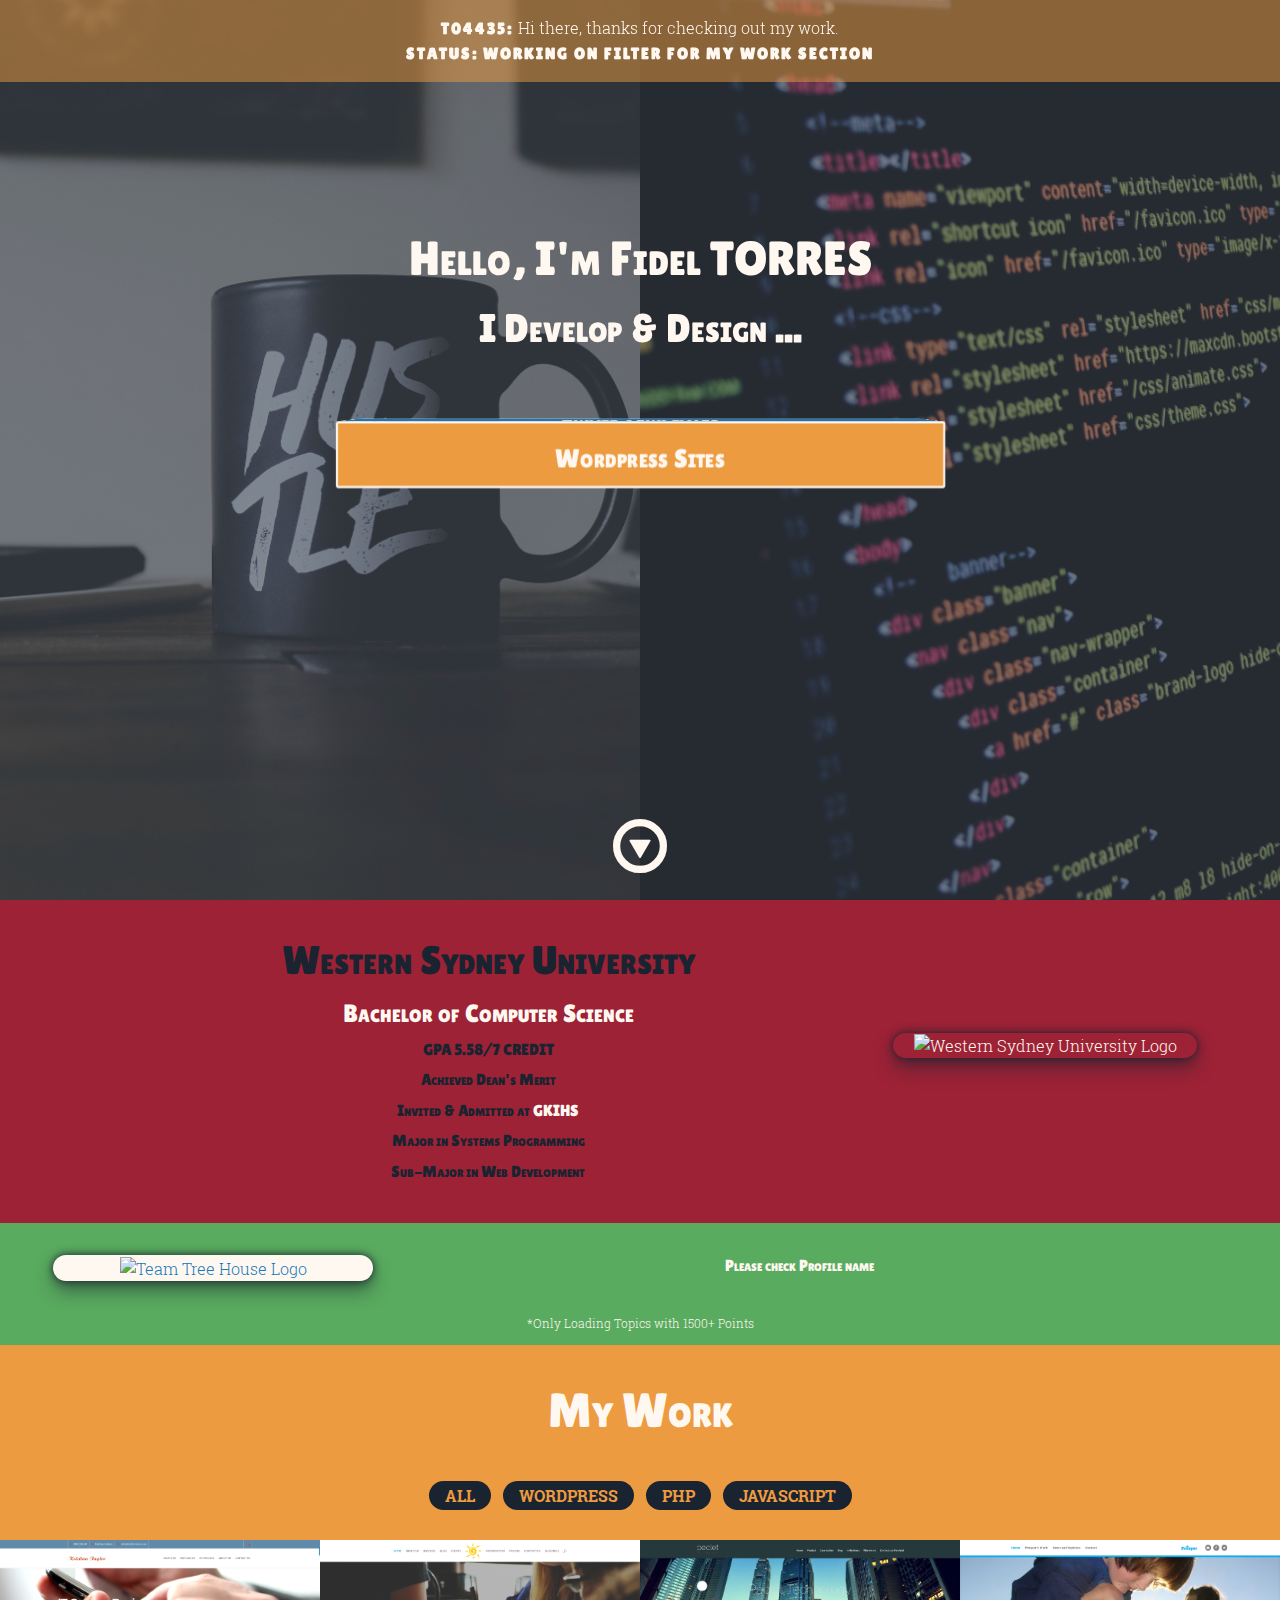
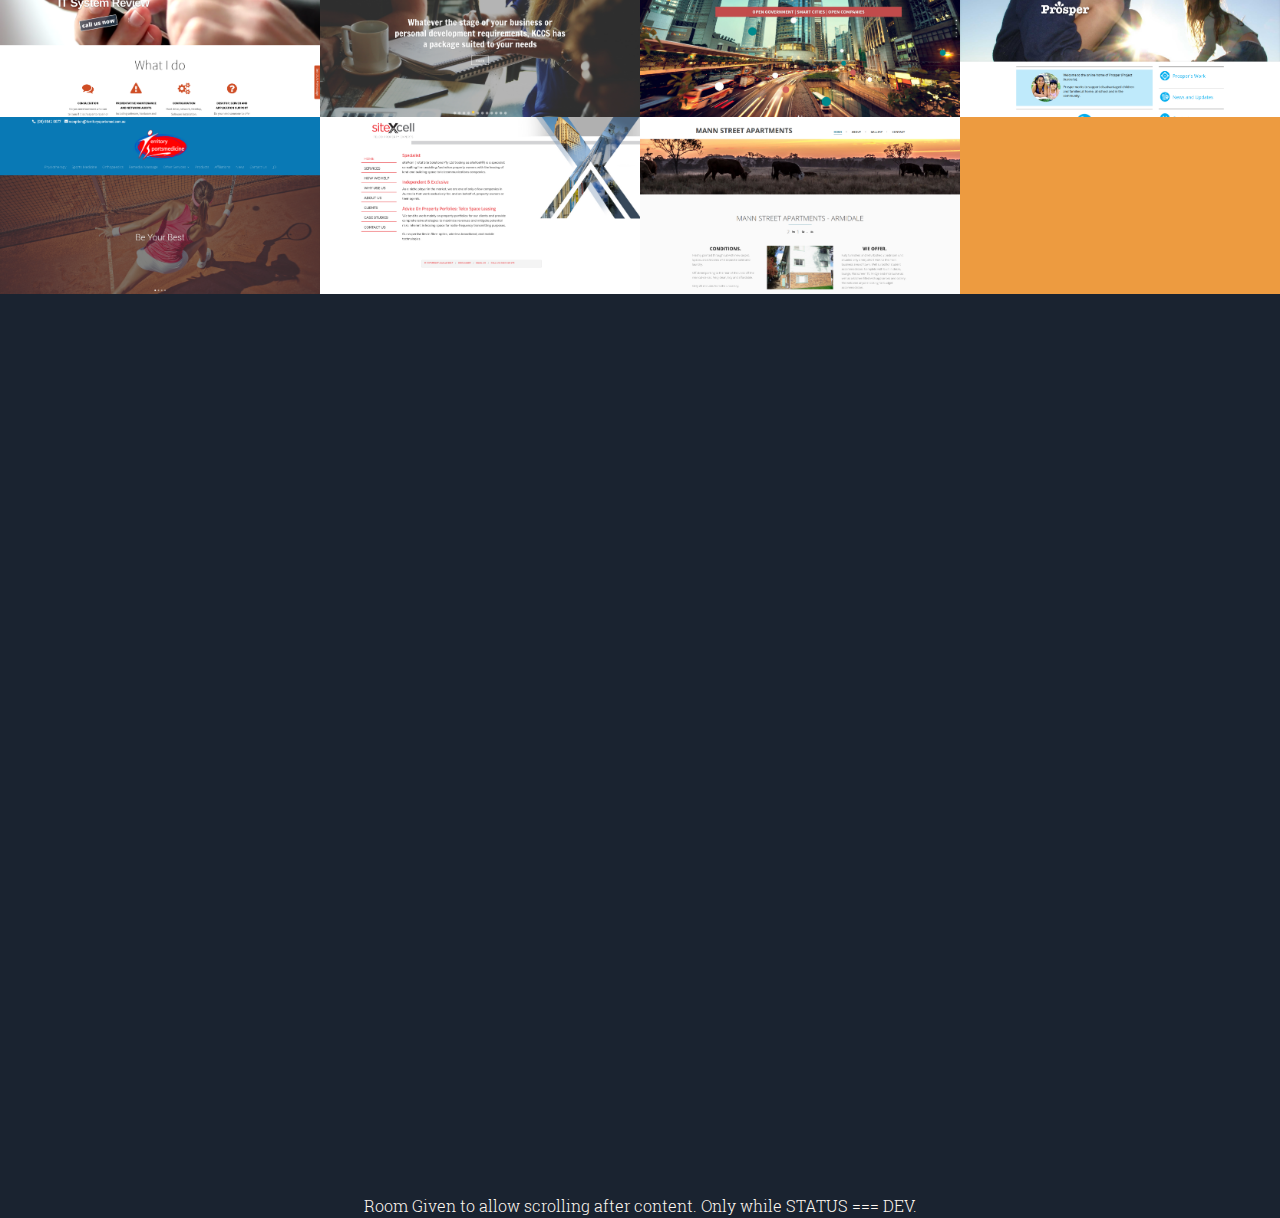
==== commit 2b8fbc28: "Fix image relative path for portfolio." ====
--- a/docs/index.html
+++ b/docs/index.html
@@ -99,37 +99,37 @@
     </div>
     <div class="small-12-medium-4 large-3 work__item" data-tag="wordpress html css">
       <h3 class="work__item--title">Kristian Taylor IT Solutions</h3>
-      <img src="../assets/img/work/kristian-taylor.png" alt="Kristian Taylor IT Solutions" class="work__item--img">
+      <img src="./assets/img/work/kristian-taylor.png" alt="Kristian Taylor IT Solutions" class="work__item--img">
       <a href="http://www.kristiantaylor.com/" target="_blank" class="work__item--link">live site</a>
     </div>
     <div class="small-12-medium-4 large-3 work__item" data-tag="wordpress html css">
         <h3 class="work__item--title">KC Consulting Systems</h3>
-        <img src="../assets/img/work/KCCS.png" alt="KC Consulting Systems" class="work__item--img">
+        <img src="./assets/img/work/KCCS.png" alt="KC Consulting Systems" class="work__item--img">
         <a href="http://kcconsultingbrisbane.com.au/" target="_blank" class="work__item--link">live site</a>
     </div>
     <div class="small-12-medium-4 large-3 work__item" data-tag="wordpress html css">
         <h3 class="work__item--title">Péclet Technology</h3>
-        <img src="../assets/img/work/peclet.png" alt="Péclet Technology" class="work__item--img">
+        <img src="./assets/img/work/peclet.png" alt="Péclet Technology" class="work__item--img">
         <a href="http://www.peclet.com.au/" target="_blank" class="work__item--link">live site</a>
     </div>
     <div class="small-12-medium-4 large-3 work__item" data-tag="wordpress html css">
         <h3 class="work__item--title">Prosper</h3>
-        <img src="../assets/img/work/prosper.png" alt="Prosper" class="work__item--img">
+        <img src="./assets/img/work/prosper.png" alt="Prosper" class="work__item--img">
         <a href="http://www.prosperaustralia.org/" target="_blank" class="work__item--link">live site</a>
     </div>
     <div class="small-12-medium-4 large-3 work__item" data-tag="wordpress html css">
         <h3 class="work__item--title">Territory Sports Medicine</h3>
-        <img src="../assets/img/work/sports-med.png" alt="Territory Sports Medicine" class="work__item--img">
+        <img src="./assets/img/work/sports-med.png" alt="Territory Sports Medicine" class="work__item--img">
         <a href="http://www.territorysportsmed.com.au/" target="_blank" class="work__item--link">live site</a>
     </div>
     <div class="small-12-medium-4 large-3 work__item" data-tag="php foundation_zurb javascript css">
         <h3 class="work__item--title">siteXcell</h3>
-        <img src="../assets/img/work/siteXcell.png" alt="Territory Sports Medicine" class="work__item--img">
+        <img src="./assets/img/work/siteXcell.png" alt="Territory Sports Medicine" class="work__item--img">
         <a href="http://www.sitexcell.com.au/" target="_blank" class="work__item--link">live site</a>
     </div>
     <div class="small-12-medium-4 large-3 work__item" data-tag="html css bootstrap">
         <h3 class="work__item--title">Mann Street Apartment</h3>
-        <img src="../assets/img/work/armidaleRent.png" alt="Mann Street Apartment" class="work__item--img">
+        <img src="./assets/img/work/armidaleRent.png" alt="Mann Street Apartment" class="work__item--img">
         <a href="http://mannstreetapartments.net.au/" target="_blank" class="work__item--link">live site</a>
     </div>
   </div>
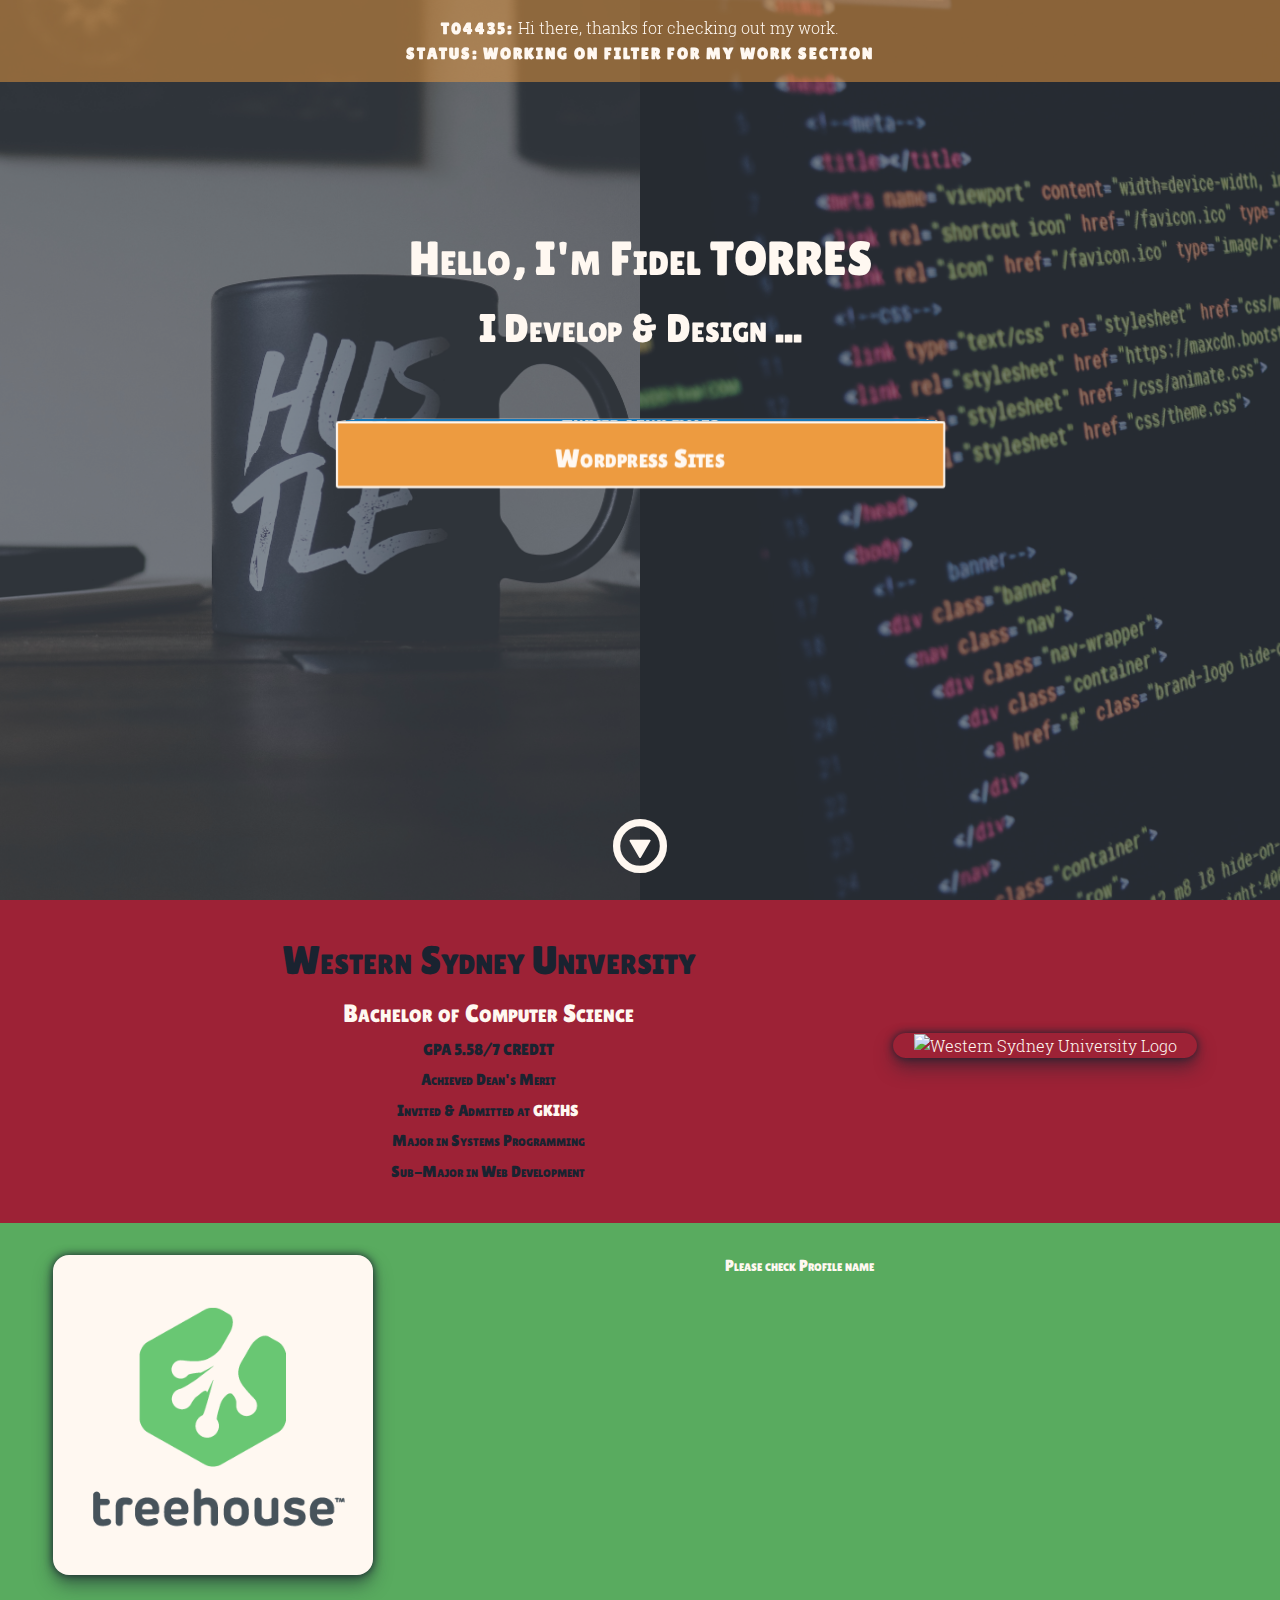
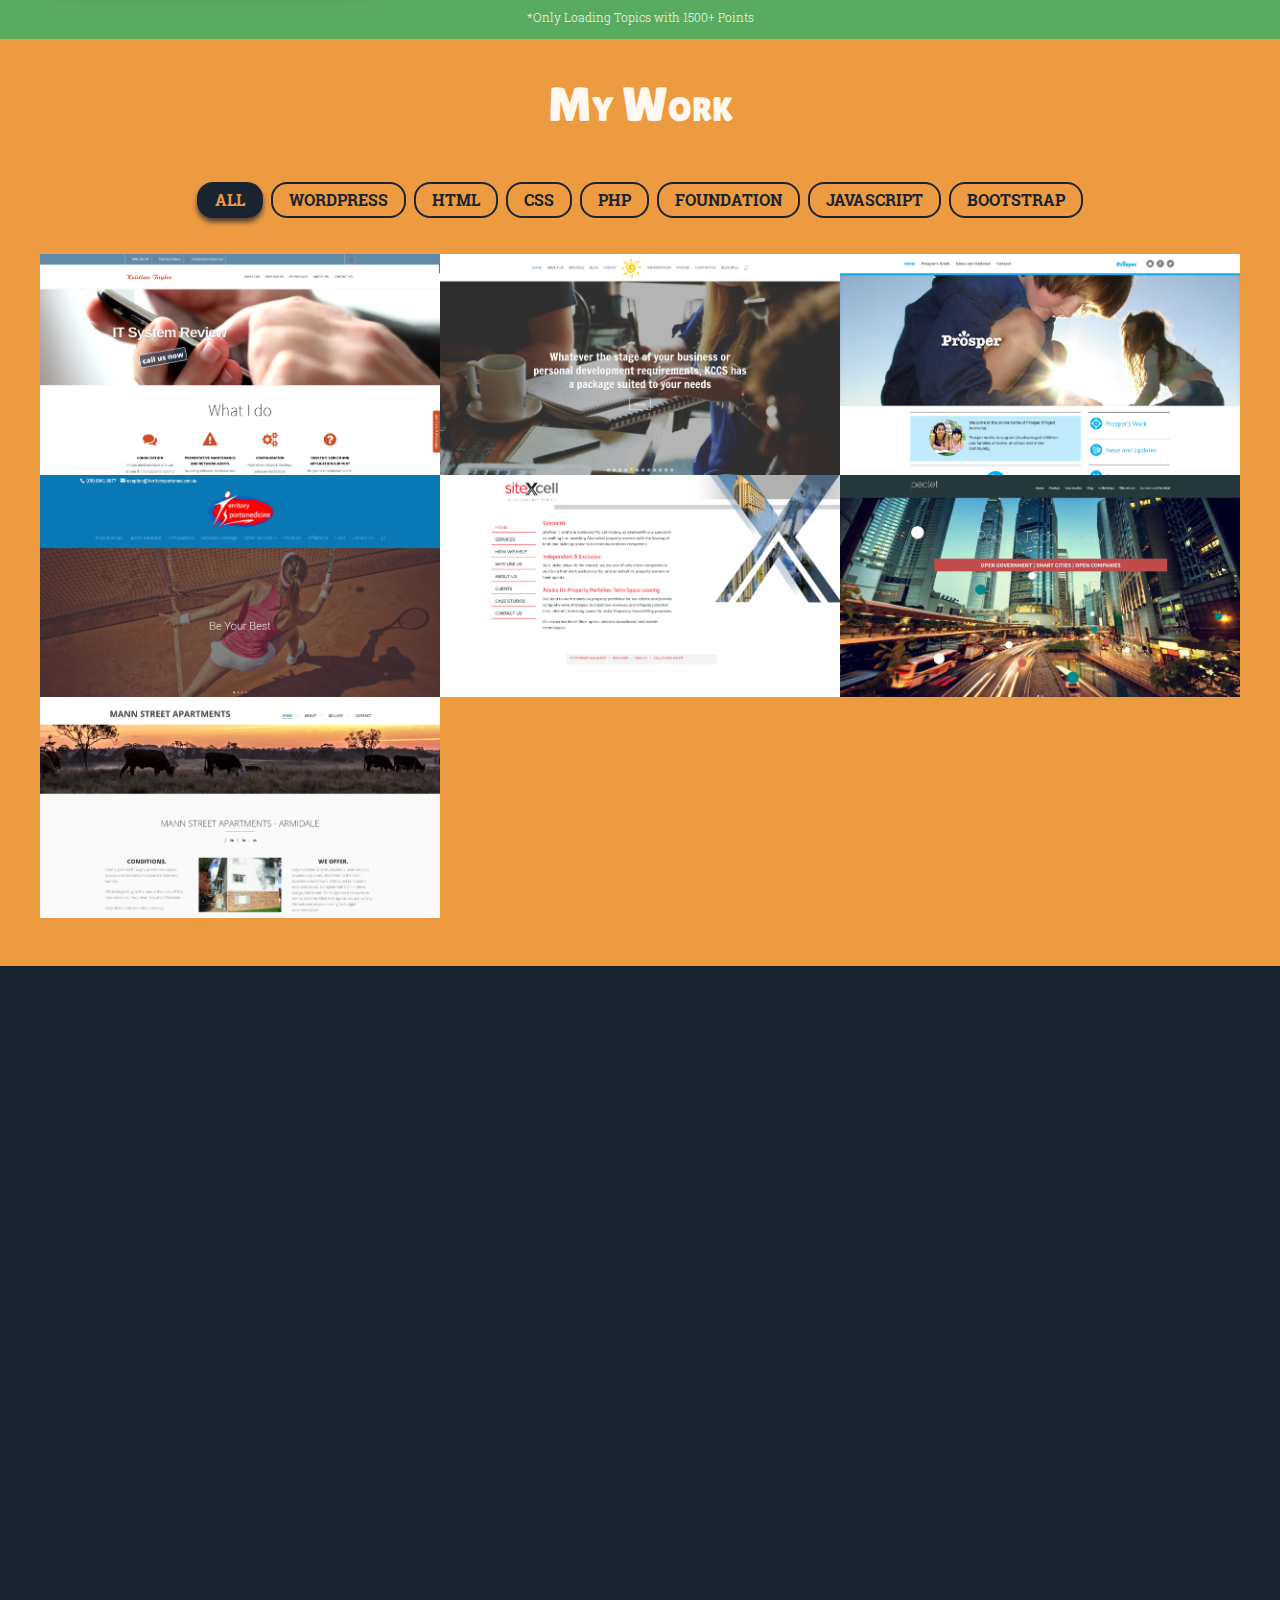
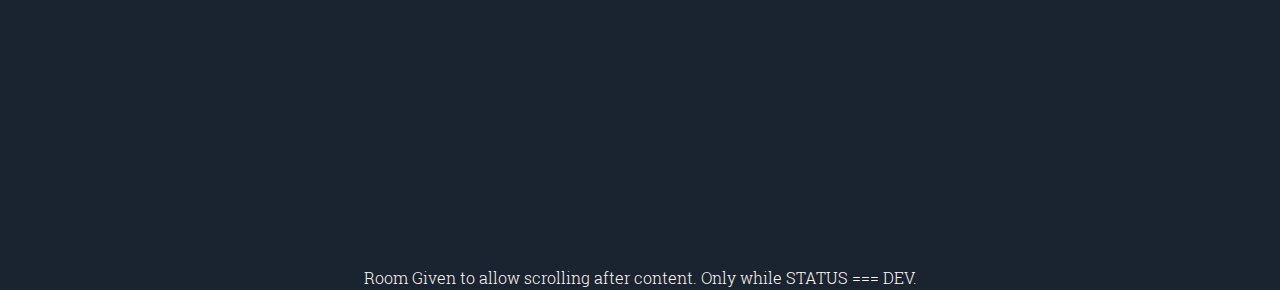
==== commit f452c1ef: "Added tags dinamically & Filter the portfolio." ====
--- a/docs/index.html
+++ b/docs/index.html
@@ -7,7 +7,6 @@
   <meta name="viewport" content="width=device-width, initial-scale=1.0">
   <title>Fidel T04435</title>
   <link rel="stylesheet" href="assets/css/app.css">
-  <script type='text/javascript' src='https://api.stackexchange.com/js/2.0/all.js'></script>
 </head>
 <body>
 <span
@@ -39,7 +38,7 @@
   <div class="row wsu expanded text-center align-center-middle">
     <div class="small-4 medium-3 medium-order-1 wsu__brand">
       <a href="https://www.westernsydney.edu.au/">
-        <img src="../assets/img/wsu_logo.jpg" alt="Western Sydney University Logo">
+        <img src="./assets/img/wsu_logo.jpg" alt="Western Sydney University Logo">
       </a>
     </div>
     <div class="small-12 medium-8 wsu__course">
@@ -61,7 +60,7 @@
     <p class="footer-note">*Only Loading Topics with 1500+ Points</p>
     <div class="small-4 medium-3 tth__brand">
       <a href="https://teamtreehouse.com/fideltorres">
-        <img src="../assets/img/tth_logo.png" alt="Team Tree House Logo">
+        <img src="./assets/img/tth_logo.png" alt="Team Tree House Logo">
       </a>
     </div>
     <div id="addTTHData" class="small-12 medium-8">
@@ -90,51 +89,50 @@
       <h1>My Work</h1>
     </div>
   </div>
-  <div class="row expanded work">
-    <div class="small-12 medium-expanded text-center work__tags" id="tags">
-      <span>all</span>
-      <span>wordpress</span>
-      <span>php</span>
-      <span>javascript</span>
+  <div class="row work">
+    <div class="small-12 text-center work__tags" id="tags">
+      <span class="selected">all</span>
     </div>
-    <div class="small-12-medium-4 large-3 work__item" data-tag="wordpress html css">
+    <div class="small-12-medium-4 large-4 work__item" data-tag="wordpress html css">
       <h3 class="work__item--title">Kristian Taylor IT Solutions</h3>
       <img src="./assets/img/work/kristian-taylor.png" alt="Kristian Taylor IT Solutions" class="work__item--img">
       <a href="http://www.kristiantaylor.com/" target="_blank" class="work__item--link">live site</a>
     </div>
-    <div class="small-12-medium-4 large-3 work__item" data-tag="wordpress html css">
+    <div class="small-12-medium-4 large-4 work__item" data-tag="wordpress html css">
         <h3 class="work__item--title">KC Consulting Systems</h3>
         <img src="./assets/img/work/KCCS.png" alt="KC Consulting Systems" class="work__item--img">
         <a href="http://kcconsultingbrisbane.com.au/" target="_blank" class="work__item--link">live site</a>
     </div>
-    <div class="small-12-medium-4 large-3 work__item" data-tag="wordpress html css">
-        <h3 class="work__item--title">Péclet Technology</h3>
-        <img src="./assets/img/work/peclet.png" alt="Péclet Technology" class="work__item--img">
-        <a href="http://www.peclet.com.au/" target="_blank" class="work__item--link">live site</a>
-    </div>
-    <div class="small-12-medium-4 large-3 work__item" data-tag="wordpress html css">
+    <div class="small-12-medium-4 large-4 work__item" data-tag="wordpress html css">
         <h3 class="work__item--title">Prosper</h3>
         <img src="./assets/img/work/prosper.png" alt="Prosper" class="work__item--img">
         <a href="http://www.prosperaustralia.org/" target="_blank" class="work__item--link">live site</a>
     </div>
-    <div class="small-12-medium-4 large-3 work__item" data-tag="wordpress html css">
+    <div class="small-12-medium-4 large-4 work__item" data-tag="wordpress html css">
         <h3 class="work__item--title">Territory Sports Medicine</h3>
         <img src="./assets/img/work/sports-med.png" alt="Territory Sports Medicine" class="work__item--img">
         <a href="http://www.territorysportsmed.com.au/" target="_blank" class="work__item--link">live site</a>
     </div>
-    <div class="small-12-medium-4 large-3 work__item" data-tag="php foundation_zurb javascript css">
+    <div class="small-12-medium-4 large-4 work__item" data-tag="php foundation javascript css">
         <h3 class="work__item--title">siteXcell</h3>
         <img src="./assets/img/work/siteXcell.png" alt="Territory Sports Medicine" class="work__item--img">
         <a href="http://www.sitexcell.com.au/" target="_blank" class="work__item--link">live site</a>
     </div>
-    <div class="small-12-medium-4 large-3 work__item" data-tag="html css bootstrap">
+    <div class="small-12-medium-4 large-4 work__item" data-tag="wordpress html css">
+      <h3 class="work__item--title">Péclet Technology</h3>
+      <img src="./assets/img/work/peclet.png" alt="Péclet Technology" class="work__item--img">
+      <a href="http://www.peclet.com.au/" target="_blank" class="work__item--link">live site</a>
+    </div>
+    <div class="small-12-medium-4 large-4 work__item" data-tag="html css bootstrap">
         <h3 class="work__item--title">Mann Street Apartment</h3>
         <img src="./assets/img/work/armidaleRent.png" alt="Mann Street Apartment" class="work__item--img">
         <a href="http://mannstreetapartments.net.au/" target="_blank" class="work__item--link">live site</a>
     </div>
   </div>
 </section>
+
 <div class="giveroom">Room Given to allow scrolling after content. Only while STATUS === DEV.</div>
 <script src="assets/js/app.js"></script>
+<script src="assets/js/jquery-ui.min.js"></script>
 </body>
 </html>--- a/docs/assets/css/app.css
+++ b/docs/assets/css/app.css
@@ -3299,21 +3299,28 @@
     color: #FFF8F1; }
 
 #portfolio {
-  background-color: #ed9b40; }
+  background-color: #ed9b40;
+  padding-bottom: 3em; }
 
 .work__tags {
   margin-bottom: 2em; }
   .work__tags span {
+    display: inline-block;
     padding: 0.25em 1em;
-    margin: 2em 0.25em;
+    margin: 0.25em;
     border-radius: 1em;
-    color: #ed9b40;
-    background-color: #1A2330;
     text-transform: uppercase;
     font-variant: small-caps;
-    font-weight: bold; }
+    font-weight: bold;
+    background-color: transparent;
+    border: 2px solid #1A2330;
+    color: #1A2330; }
     .work__tags span:hover {
       cursor: pointer; }
+    .work__tags span.selected {
+      color: #ed9b40;
+      background-color: #1A2330;
+      box-shadow: 0px 4px 5px rgba(26, 35, 48, 0.75); }
 
 .work__item {
   position: relative;
@@ -3359,4 +3366,4 @@
   .work__item:hover > .work__item--title {
     left: 0; }
 
-/*# sourceMappingURL=[data-uri]